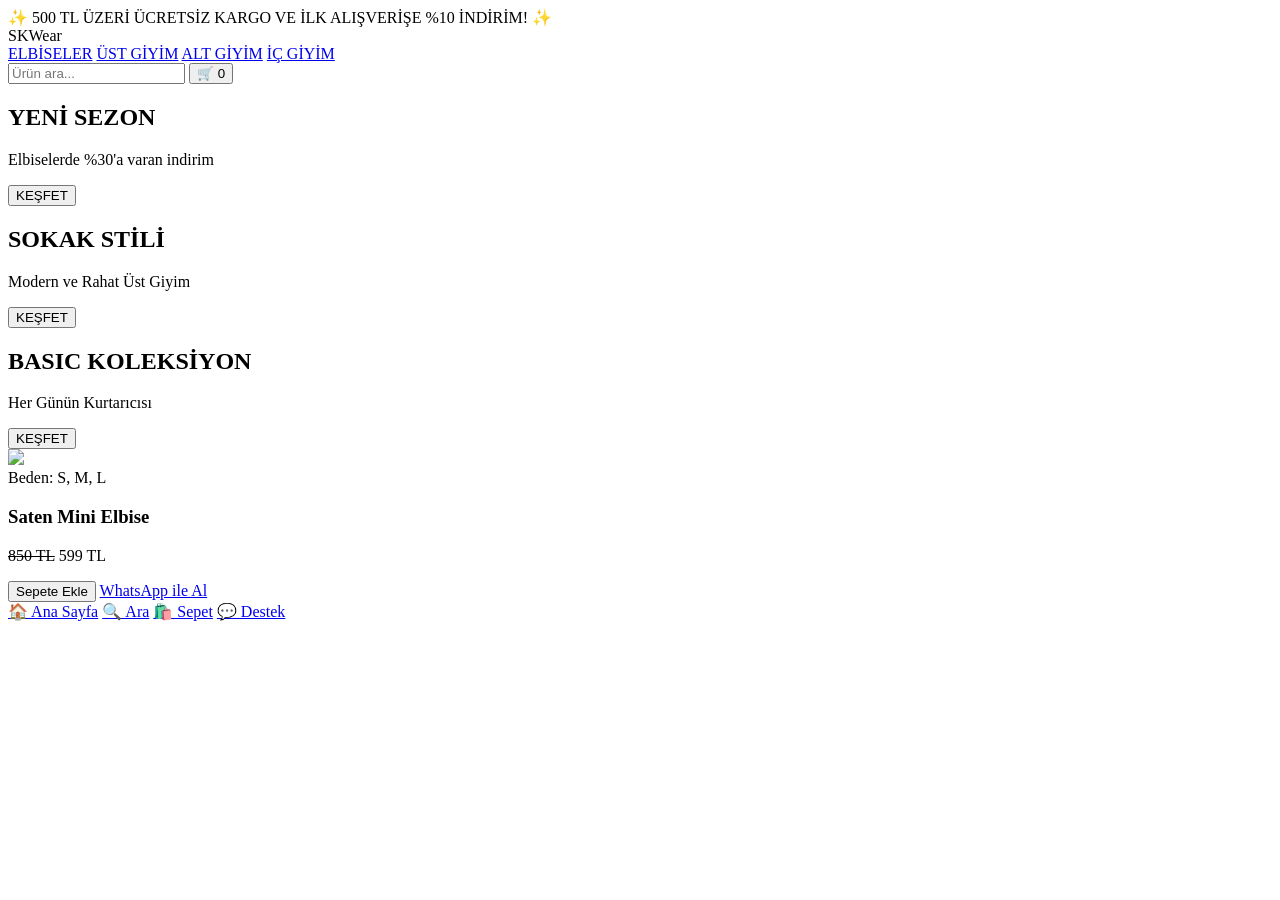
==== index.html @ ba1c271f "index.html" ====
<!DOCTYPE html>
<html lang="tr">
<head>
    <meta charset="UTF-8">
    <meta name="viewport" content="width=device-width, initial-scale=1.0">
    <title>SKWear | Modern Kadın Giyim</title>
    <link href="https://fonts.googleapis.com/css2?family=Montserrat:wght@300;400;700&family=Playfair+Display:ital,wght@0,700;1,700&display=swap" rel="stylesheet">
    <link rel="stylesheet" href="style.css">
</head>
<body>

    <div class="announcement-bar">
        ✨ 500 TL ÜZERİ ÜCRETSİZ KARGO VE İLK ALIŞVERİŞE %10 İNDİRİM! ✨
    </div>

    <header class="main-header">
        <div class="logo">SKWear</div>
        <nav class="navbar">
            <a href="#">ELBİSELER</a>
            <a href="#">ÜST GİYİM</a>
            <a href="#">ALT GİYİM</a>
            <a href="#">İÇ GİYİM</a>
        </nav>
        <div class="header-icons">
            <input type="text" placeholder="Ürün ara..." class="search-bar">
            <button class="cart-btn">🛒 <span class="cart-count">0</span></button>
        </div>
    </header>

    <section class="hero-container">
        <div class="hero-item model-1">
            <div class="overlay">
                <h2>YENİ SEZON</h2>
                <p>Elbiselerde %30'a varan indirim</p>
                <button class="shop-btn">KEŞFET</button>
            </div>
        </div>
        <div class="hero-item model-2">
            <div class="overlay">
                <h2>SOKAK STİLİ</h2>
                <p>Modern ve Rahat Üst Giyim</p>
                <button class="shop-btn">KEŞFET</button>
            </div>
        </div>
        <div class="hero-item model-3">
            <div class="overlay">
                <h2>BASIC KOLEKSİYON</h2>
                <p>Her Günün Kurtarıcısı</p>
                <button class="shop-btn">KEŞFET</button>
            </div>
        </div>
    </section>

    <section class="product-grid">
        <div class="product-card">
            <div class="product-img-wrapper">
                <img src="https://images.unsplash.com/photo-1515372039744-b8f02a3ae446?q=80&w=1000&auto=format&fit=crop" class="main-img">
                <div class="hover-info">Beden: S, M, L</div>
            </div>
            <h3>Saten Mini Elbise</h3>
            <p class="price"><del>850 TL</del> <span>599 TL</span></p>
            <div class="order-buttons">
                <button class="add-to-cart" onclick="alert('Sepete Eklendi!')">Sepete Ekle</button>
                <a href="https://wa.me/905XXXXXXXXX?text=Merhaba, Saten Mini Elbise ürününü IBAN ile satın almak istiyorum." class="whatsapp-buy">WhatsApp ile Al</a>
            </div>
        </div>
    </section>

    <div class="mobile-bottom-nav">
        <a href="#">🏠 Ana Sayfa</a>
        <a href="#">🔍 Ara</a>
        <a href="#">🛍️ Sepet</a>
        <a href="https://wa.me/905XXXXXXXXX">💬 Destek</a>
    </div>

</body>
</html>
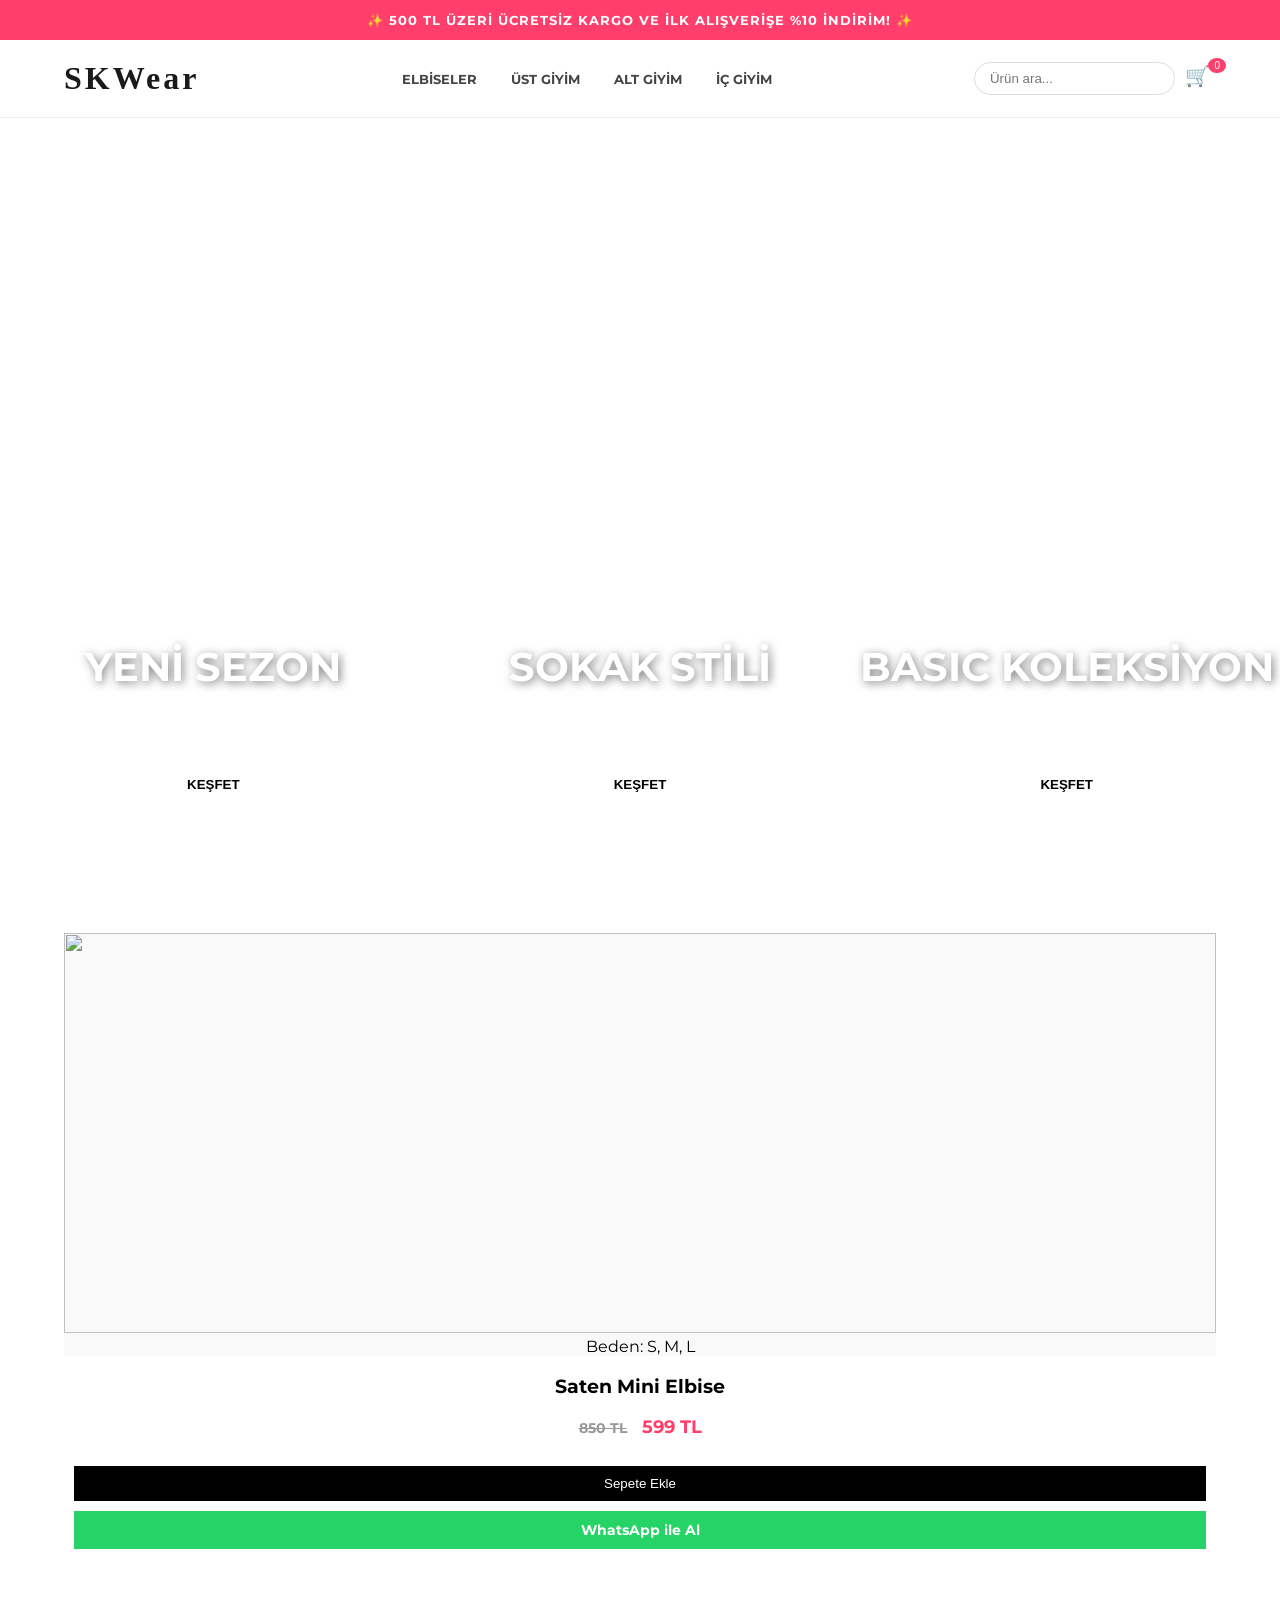
==== commit faa889e5: "index.html" ====
--- a/index.html
+++ b/index.html
@@ -70,7 +70,7 @@
         <a href="#">🏠 Ana Sayfa</a>
         <a href="#">🔍 Ara</a>
         <a href="#">🛍️ Sepet</a>
-        <a href="https://wa.me/905XXXXXXXXX">💬 Destek</a>
+        <a href="https://wa.me/905395196448">💬 Destek</a>
     </div>
 
 </body>
--- a/style.css
+++ b/style.css
@@ -0,0 +1,57 @@
+/* GENEL STİLLER */
+* { box-sizing: border-box; }
+body { font-family: 'Montserrat', sans-serif; margin: 0; background-color: #ffffff; overflow-x: hidden; }
+
+/* DUYURU BANDI */
+.announcement-bar { background: #ff3e6c; color: white; text-align: center; padding: 12px; font-size: 13px; font-weight: bold; letter-spacing: 1px; }
+
+/* SABİT NAVBAR */
+.main-header { position: sticky; top: 0; background: white; display: flex; justify-content: space-between; align-items: center; padding: 20px 5%; border-bottom: 1px solid #f0f0f0; z-index: 1000; }
+.logo { font-family: 'Playfair Display', serif; font-size: 32px; font-weight: 700; letter-spacing: 3px; color: #1a1a1a; }
+.navbar a { text-decoration: none; color: #444; margin: 0 15px; font-size: 13px; font-weight: 700; transition: 0.3s; }
+.navbar a:hover { color: #ff3e6c; }
+
+/* ARAÇLAR */
+.search-bar { padding: 8px 15px; border: 1px solid #ddd; border-radius: 20px; outline: none; }
+.cart-btn { background: none; border: none; font-size: 20px; cursor: pointer; position: relative; }
+.cart-count { background: #ff3e6c; color: white; font-size: 10px; padding: 2px 6px; border-radius: 50%; position: absolute; top: -5px; right: -10px; }
+
+/* HERO BÖLÜMÜ (3 MODEL) */
+.hero-container { display: flex; height: 85vh; flex-wrap: wrap; }
+.hero-item { flex: 1; min-width: 33.33%; height: 100%; position: relative; background-size: cover; background-position: center; transition: 0.6s; }
+.model-1 { background-image: url('https://images.unsplash.com/photo-1490481651871-ab68de25d43d?q=80&w=1000&auto=format&fit=crop'); }
+.model-2 { background-image: url('https://images.unsplash.com/photo-1539109132381-31a1ee02d0d2?q=80&w=1000&auto=format&fit=crop'); }
+.model-3 { background-image: url('https://images.unsplash.com/photo-1509631179647-0177331693ae?q=80&w=1000&auto=format&fit=crop'); }
+
+.hero-item:hover { flex: 1.2; } /* Hover efekti: Genişleme */
+
+.overlay { position: absolute; bottom: 10%; left: 50%; transform: translateX(-50%); text-align: center; color: white; width: 100%; }
+.overlay h2 { font-size: 40px; margin: 0; text-shadow: 2px 2px 10px rgba(0,0,0,0.5); }
+.shop-btn { background: white; color: black; border: none; padding: 15px 35px; margin-top: 20px; font-weight: bold; cursor: pointer; transition: 0.3s; }
+.shop-btn:hover { background: #ff3e6c; color: white; }
+
+/* ÜRÜN KARTLARI */
+.product-grid { padding: 50px 5%; display: grid; grid-template-columns: repeat(auto-fit, minmax(250px, 1fr)); gap: 30px; }
+.product-card { text-align: center; transition: 0.3s; }
+.product-img-wrapper { position: relative; overflow: hidden; background: #f9f9f9; }
+.product-card img { width: 100%; height: 400px; object-fit: cover; transition: 0.5s; }
+.product-card:hover img { transform: scale(1.05); }
+
+.price { font-size: 18px; font-weight: bold; }
+.price del { color: #999; font-size: 14px; margin-right: 10px; }
+.price span { color: #ff3e6c; }
+
+.order-buttons { display: flex; flex-direction: column; gap: 10px; padding: 10px; }
+.add-to-cart { background: #000; color: #fff; border: none; padding: 10px; cursor: pointer; }
+.whatsapp-buy { background: #25d366; color: #fff; text-decoration: none; padding: 10px; font-size: 14px; font-weight: bold; }
+
+/* MOBİL TASARIM */
+.mobile-bottom-nav { position: fixed; bottom: 0; width: 100%; background: white; display: none; justify-content: space-around; padding: 12px; border-top: 1px solid #eee; z-index: 1001; }
+
+@media (max-width: 768px) {
+    .hero-container { height: auto; }
+    .hero-item { min-width: 100%; height: 500px; }
+    .mobile-bottom-nav { display: flex; }
+    .main-header { padding: 15px 2%; }
+    .navbar { display: none; }
+}
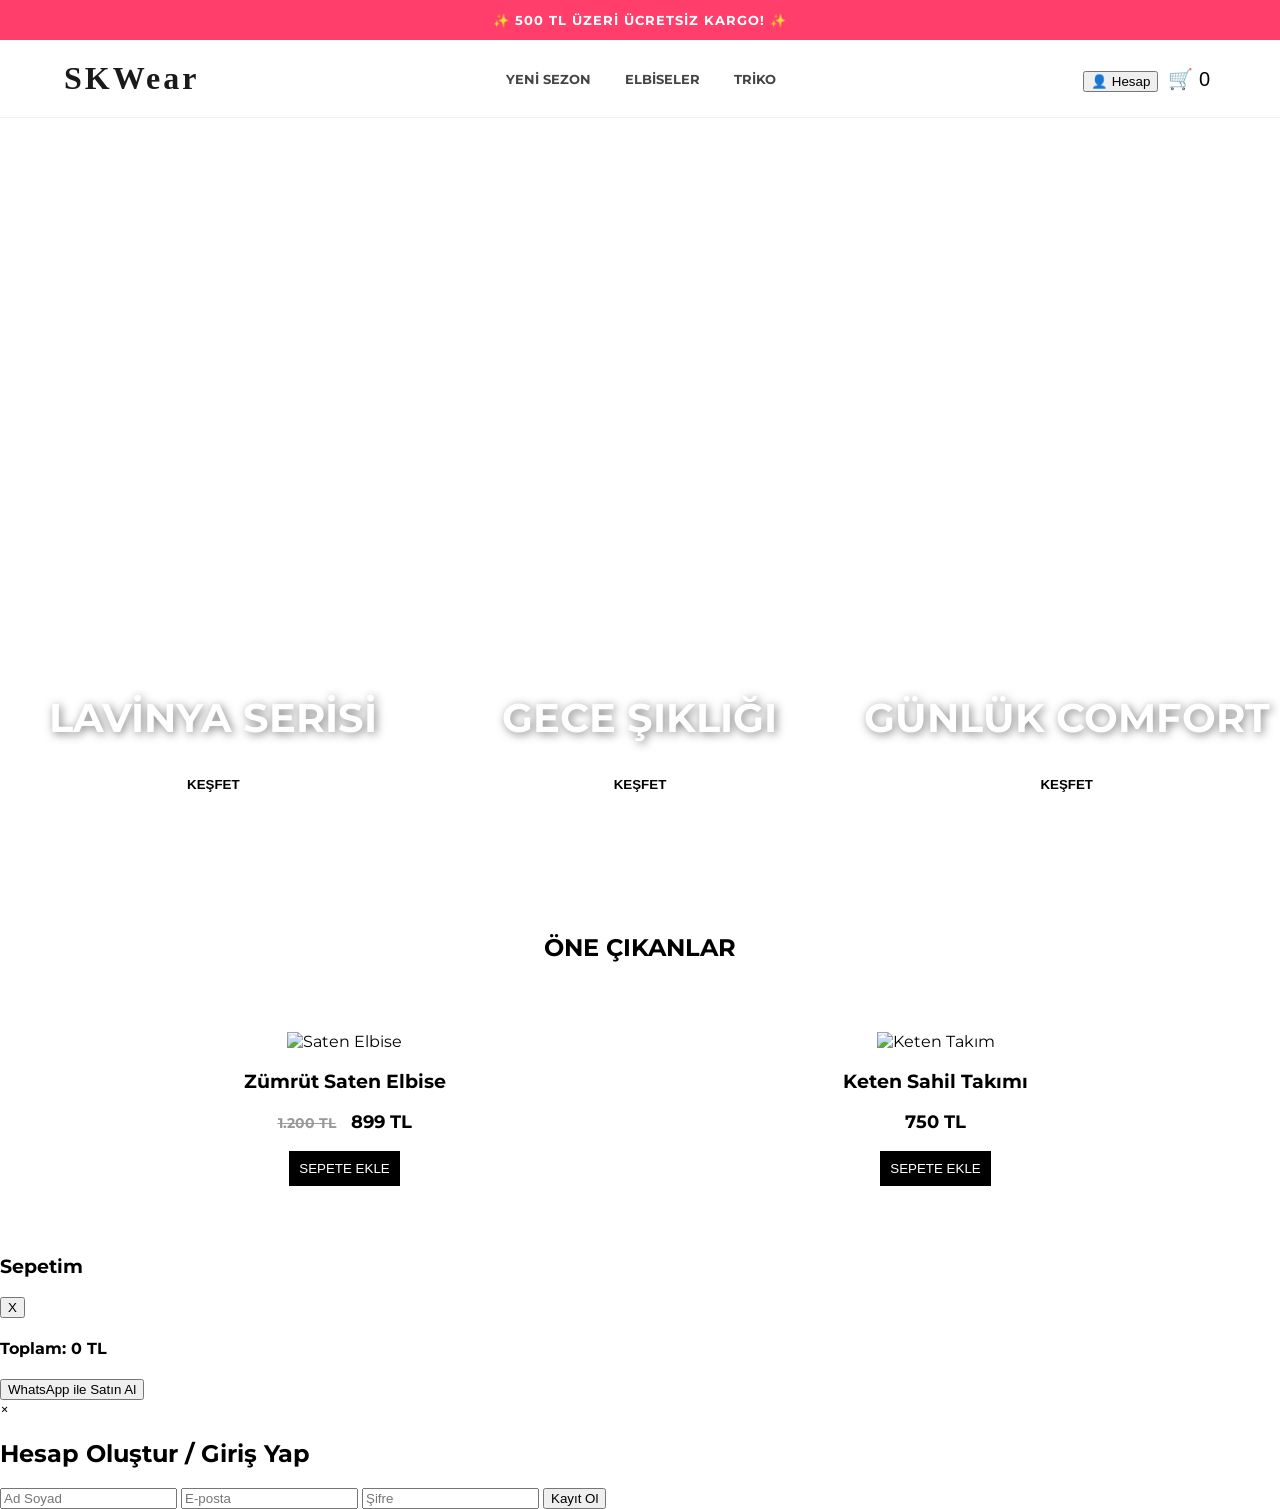
==== commit 4fc7d23f: "index.html" ====
--- a/index.html
+++ b/index.html
@@ -3,75 +3,89 @@
 <head>
     <meta charset="UTF-8">
     <meta name="viewport" content="width=device-width, initial-scale=1.0">
-    <title>SKWear | Modern Kadın Giyim</title>
-    <link href="https://fonts.googleapis.com/css2?family=Montserrat:wght@300;400;700&family=Playfair+Display:ital,wght@0,700;1,700&display=swap" rel="stylesheet">
+    <title>SKWear | Premium Kadın Giyim</title>
+    <link href="https://fonts.googleapis.com/css2?family=Montserrat:wght@300;400;700&display=swap" rel="stylesheet">
     <link rel="stylesheet" href="style.css">
 </head>
 <body>
 
-    <div class="announcement-bar">
-        ✨ 500 TL ÜZERİ ÜCRETSİZ KARGO VE İLK ALIŞVERİŞE %10 İNDİRİM! ✨
-    </div>
+    <div class="announcement-bar">✨ 500 TL ÜZERİ ÜCRETSİZ KARGO! ✨</div>
 
     <header class="main-header">
         <div class="logo">SKWear</div>
         <nav class="navbar">
+            <a href="#">YENİ SEZON</a>
             <a href="#">ELBİSELER</a>
-            <a href="#">ÜST GİYİM</a>
-            <a href="#">ALT GİYİM</a>
-            <a href="#">İÇ GİYİM</a>
+            <a href="#">TRİKO</a>
         </nav>
         <div class="header-icons">
-            <input type="text" placeholder="Ürün ara..." class="search-bar">
-            <button class="cart-btn">🛒 <span class="cart-count">0</span></button>
+            <button onclick="toggleAuth()">👤 Hesap</button>
+            <button class="cart-btn" onclick="toggleCart()">🛒 <span id="cart-count">0</span></button>
         </div>
     </header>
 
     <section class="hero-container">
         <div class="hero-item model-1">
             <div class="overlay">
-                <h2>YENİ SEZON</h2>
-                <p>Elbiselerde %30'a varan indirim</p>
+                <h2>LAVİNYA SERİSİ</h2>
                 <button class="shop-btn">KEŞFET</button>
             </div>
         </div>
         <div class="hero-item model-2">
             <div class="overlay">
-                <h2>SOKAK STİLİ</h2>
-                <p>Modern ve Rahat Üst Giyim</p>
+                <h2>GECE ŞIKLIĞI</h2>
                 <button class="shop-btn">KEŞFET</button>
             </div>
         </div>
         <div class="hero-item model-3">
             <div class="overlay">
-                <h2>BASIC KOLEKSİYON</h2>
-                <p>Her Günün Kurtarıcısı</p>
+                <h2>GÜNLÜK COMFORT</h2>
                 <button class="shop-btn">KEŞFET</button>
             </div>
         </div>
     </section>
 
+    <h2 style="text-align:center; margin-top:50px;">ÖNE ÇIKANLAR</h2>
     <section class="product-grid">
         <div class="product-card">
-            <div class="product-img-wrapper">
-                <img src="https://images.unsplash.com/photo-1515372039744-b8f02a3ae446?q=80&w=1000&auto=format&fit=crop" class="main-img">
-                <div class="hover-info">Beden: S, M, L</div>
-            </div>
-            <h3>Saten Mini Elbise</h3>
-            <p class="price"><del>850 TL</del> <span>599 TL</span></p>
-            <div class="order-buttons">
-                <button class="add-to-cart" onclick="alert('Sepete Eklendi!')">Sepete Ekle</button>
-                <a href="https://wa.me/905XXXXXXXXX?text=Merhaba, Saten Mini Elbise ürününü IBAN ile satın almak istiyorum." class="whatsapp-buy">WhatsApp ile Al</a>
-            </div>
+            <img src="https://images.unsplash.com/photo-1595777457583-95e059d581b8?q=80&w=500" alt="Saten Elbise">
+            <h3>Zümrüt Saten Elbise</h3>
+            <p class="price"><del>1.200 TL</del> 899 TL</p>
+            <button class="add-to-cart" onclick="addToCart('Zümrüt Saten Elbise', 899)">SEPETE EKLE</button>
+        </div>
+        <div class="product-card">
+            <img src="https://images.unsplash.com/photo-1539109132381-31a1ee02d0d2?q=80&w=500" alt="Keten Takım">
+            <h3>Keten Sahil Takımı</h3>
+            <p class="price">750 TL</p>
+            <button class="add-to-cart" onclick="addToCart('Keten Sahil Takımı', 750)">SEPETE EKLE</button>
         </div>
     </section>
 
-    <div class="mobile-bottom-nav">
-        <a href="#">🏠 Ana Sayfa</a>
-        <a href="#">🔍 Ara</a>
-        <a href="#">🛍️ Sepet</a>
-        <a href="https://wa.me/905395196448">💬 Destek</a>
+    <div id="cart-sidebar" class="sidebar">
+        <div class="sidebar-header">
+            <h3>Sepetim</h3>
+            <button onclick="toggleCart()">X</button>
+        </div>
+        <div id="cart-items">
+            </div>
+        <div class="sidebar-footer">
+            <h4>Toplam: <span id="total-price">0</span> TL</h4>
+            <button class="checkout-btn" onclick="checkoutWhatsApp()">WhatsApp ile Satın Al</button>
+        </div>
     </div>
 
-</body>
+    <div id="auth-modal" class="modal">
+        <div class="modal-content">
+            <span class="close" onclick="toggleAuth()">&times;</span>
+            <h2>Hesap Oluştur / Giriş Yap</h2>
+            <form id="auth-form">
+                <input type="text" placeholder="Ad Soyad" required>
+                <input type="email" placeholder="E-posta" required>
+                <input type="password" placeholder="Şifre" required>
+                <button type="submit" class="auth-submit">Kayıt Ol</button>
+            </form>
+        </div>
+    </div>
+
+    <script src="script.js"></script> </body>
 </html>
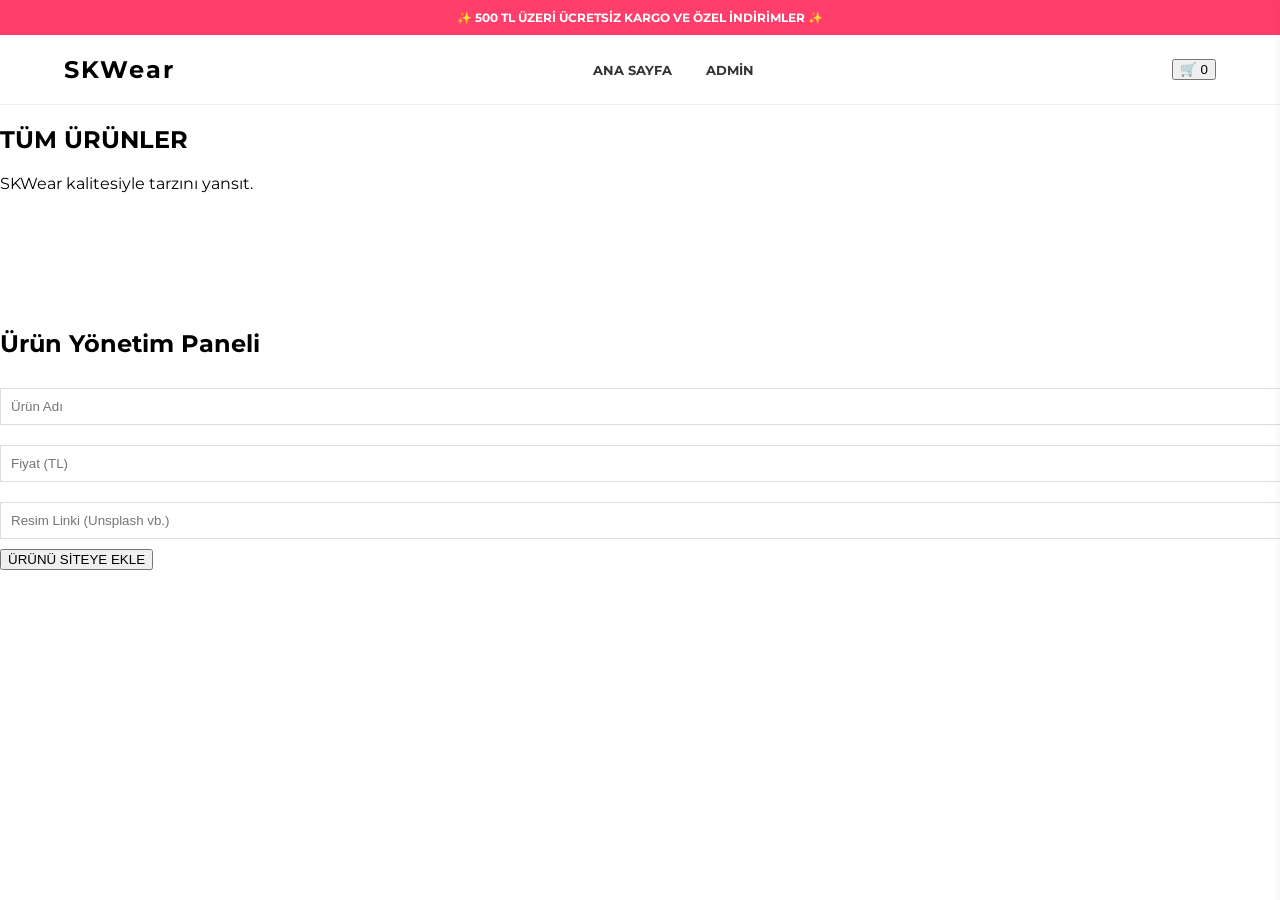
==== commit 7c9187df: "index.html" ====
--- a/index.html
+++ b/index.html
@@ -3,89 +3,63 @@
 <head>
     <meta charset="UTF-8">
     <meta name="viewport" content="width=device-width, initial-scale=1.0">
-    <title>SKWear | Premium Kadın Giyim</title>
+    <title>SKWear | Official Store</title>
     <link href="https://fonts.googleapis.com/css2?family=Montserrat:wght@300;400;700&display=swap" rel="stylesheet">
     <link rel="stylesheet" href="style.css">
 </head>
 <body>
 
-    <div class="announcement-bar">✨ 500 TL ÜZERİ ÜCRETSİZ KARGO! ✨</div>
+    <div id="toast-container"></div>
+
+    <div class="announcement-bar">✨ 500 TL ÜZERİ ÜCRETSİZ KARGO VE ÖZEL İNDİRİMLER ✨</div>
 
     <header class="main-header">
         <div class="logo">SKWear</div>
         <nav class="navbar">
-            <a href="#">YENİ SEZON</a>
-            <a href="#">ELBİSELER</a>
-            <a href="#">TRİKO</a>
+            <a href="#" onclick="showSection('home')">ANA SAYFA</a>
+            <a href="#" onclick="showSection('admin')">ADMİN</a>
         </nav>
         <div class="header-icons">
-            <button onclick="toggleAuth()">👤 Hesap</button>
-            <button class="cart-btn" onclick="toggleCart()">🛒 <span id="cart-count">0</span></button>
+            <button class="cart-btn" onclick="toggleCart()">
+                🛒 <span id="cart-count">0</span>
+            </button>
         </div>
     </header>
 
-    <section class="hero-container">
-        <div class="hero-item model-1">
-            <div class="overlay">
-                <h2>LAVİNYA SERİSİ</h2>
-                <button class="shop-btn">KEŞFET</button>
+    <section id="home-section" class="active-section">
+        <div class="hero-simple">
+            <h1>TÜM ÜRÜNLER</h1>
+            <p>SKWear kalitesiyle tarzını yansıt.</p>
+        </div>
+        <div class="product-grid" id="main-product-list">
             </div>
-        </div>
-        <div class="hero-item model-2">
-            <div class="overlay">
-                <h2>GECE ŞIKLIĞI</h2>
-                <button class="shop-btn">KEŞFET</button>
-            </div>
-        </div>
-        <div class="hero-item model-3">
-            <div class="overlay">
-                <h2>GÜNLÜK COMFORT</h2>
-                <button class="shop-btn">KEŞFET</button>
-            </div>
-        </div>
     </section>
 
-    <h2 style="text-align:center; margin-top:50px;">ÖNE ÇIKANLAR</h2>
-    <section class="product-grid">
-        <div class="product-card">
-            <img src="https://images.unsplash.com/photo-1595777457583-95e059d581b8?q=80&w=500" alt="Saten Elbise">
-            <h3>Zümrüt Saten Elbise</h3>
-            <p class="price"><del>1.200 TL</del> 899 TL</p>
-            <button class="add-to-cart" onclick="addToCart('Zümrüt Saten Elbise', 899)">SEPETE EKLE</button>
-        </div>
-        <div class="product-card">
-            <img src="https://images.unsplash.com/photo-1539109132381-31a1ee02d0d2?q=80&w=500" alt="Keten Takım">
-            <h3>Keten Sahil Takımı</h3>
-            <p class="price">750 TL</p>
-            <button class="add-to-cart" onclick="addToCart('Keten Sahil Takımı', 750)">SEPETE EKLE</button>
+    <section id="admin-section" class="hidden-section">
+        <div class="admin-container">
+            <h2>Ürün Yönetim Paneli</h2>
+            <div class="admin-form">
+                <input type="text" id="p-name" placeholder="Ürün Adı">
+                <input type="number" id="p-price" placeholder="Fiyat (TL)">
+                <input type="text" id="p-img" placeholder="Resim Linki (Unsplash vb.)">
+                <button onclick="adminAddProduct()" class="admin-add-btn">ÜRÜNÜ SİTEYE EKLE</button>
+            </div>
+            <div id="admin-product-list"></div>
         </div>
     </section>
 
     <div id="cart-sidebar" class="sidebar">
         <div class="sidebar-header">
-            <h3>Sepetim</h3>
-            <button onclick="toggleCart()">X</button>
+            <h3>SEPETİNİZ</h3>
+            <button onclick="toggleCart()" class="close-cart">✕</button>
         </div>
-        <div id="cart-items">
-            </div>
+        <div id="cart-items-container"></div>
         <div class="sidebar-footer">
-            <h4>Toplam: <span id="total-price">0</span> TL</h4>
-            <button class="checkout-btn" onclick="checkoutWhatsApp()">WhatsApp ile Satın Al</button>
+            <div class="total-row"><span>Toplam:</span> <span id="total-price">0</span> TL</div>
+            <button class="whatsapp-btn" onclick="checkoutWhatsApp()">WHATSAPP İLE SİPARİŞİ TAMAMLA</button>
         </div>
     </div>
 
-    <div id="auth-modal" class="modal">
-        <div class="modal-content">
-            <span class="close" onclick="toggleAuth()">&times;</span>
-            <h2>Hesap Oluştur / Giriş Yap</h2>
-            <form id="auth-form">
-                <input type="text" placeholder="Ad Soyad" required>
-                <input type="email" placeholder="E-posta" required>
-                <input type="password" placeholder="Şifre" required>
-                <button type="submit" class="auth-submit">Kayıt Ol</button>
-            </form>
-        </div>
-    </div>
-
-    <script src="script.js"></script> </body>
+    <script src="script.js"></script>
+</body>
 </html>
--- a/style.css
+++ b/style.css
@@ -1,57 +1,34 @@
-/* GENEL STİLLER */
-* { box-sizing: border-box; }
-body { font-family: 'Montserrat', sans-serif; margin: 0; background-color: #ffffff; overflow-x: hidden; }
+/* ÖNCEKİ STİLLERE EK OLARAK: */
+body { font-family: 'Montserrat', sans-serif; margin: 0; background: #fff; }
 
-/* DUYURU BANDI */
-.announcement-bar { background: #ff3e6c; color: white; text-align: center; padding: 12px; font-size: 13px; font-weight: bold; letter-spacing: 1px; }
+/* SEPET (SIDEBAR) */
+.sidebar { position: fixed; right: -400px; top: 0; width: 350px; height: 100%; background: white; box-shadow: -5px 0 15px rgba(0,0,0,0.1); transition: 0.3s; z-index: 2000; padding: 20px; }
+.sidebar.active { right: 0; }
+.sidebar-header { display: flex; justify-content: space-between; align-items: center; border-bottom: 1px solid #eee; }
 
-/* SABİT NAVBAR */
-.main-header { position: sticky; top: 0; background: white; display: flex; justify-content: space-between; align-items: center; padding: 20px 5%; border-bottom: 1px solid #f0f0f0; z-index: 1000; }
-.logo { font-family: 'Playfair Display', serif; font-size: 32px; font-weight: 700; letter-spacing: 3px; color: #1a1a1a; }
-.navbar a { text-decoration: none; color: #444; margin: 0 15px; font-size: 13px; font-weight: 700; transition: 0.3s; }
-.navbar a:hover { color: #ff3e6c; }
+/* HESAP (MODAL) */
+.modal { display: none; position: fixed; top: 0; left: 0; width: 100%; height: 100%; background: rgba(0,0,0,0.5); z-index: 3000; }
+.modal-content { background: white; width: 400px; margin: 100px auto; padding: 30px; position: relative; border-radius: 10px; }
+.close { position: absolute; top: 10px; right: 20px; cursor: pointer; font-size: 25px; }
 
-/* ARAÇLAR */
-.search-bar { padding: 8px 15px; border: 1px solid #ddd; border-radius: 20px; outline: none; }
-.cart-btn { background: none; border: none; font-size: 20px; cursor: pointer; position: relative; }
-.cart-count { background: #ff3e6c; color: white; font-size: 10px; padding: 2px 6px; border-radius: 50%; position: absolute; top: -5px; right: -10px; }
+/* FORM ELEMANLARI */
+input { width: 100%; padding: 10px; margin: 10px 0; border: 1px solid #ddd; }
+.auth-submit { width: 100%; background: #ff3e6c; color: white; border: none; padding: 12px; cursor: pointer; }
 
-/* HERO BÖLÜMÜ (3 MODEL) */
-.hero-container { display: flex; height: 85vh; flex-wrap: wrap; }
-.hero-item { flex: 1; min-width: 33.33%; height: 100%; position: relative; background-size: cover; background-position: center; transition: 0.6s; }
-.model-1 { background-image: url('https://images.unsplash.com/photo-1490481651871-ab68de25d43d?q=80&w=1000&auto=format&fit=crop'); }
-.model-2 { background-image: url('https://images.unsplash.com/photo-1539109132381-31a1ee02d0d2?q=80&w=1000&auto=format&fit=crop'); }
-.model-3 { background-image: url('https://images.unsplash.com/photo-1509631179647-0177331693ae?q=80&w=1000&auto=format&fit=crop'); }
+/* DİĞERLERİ */
+.announcement-bar { background: #ff3e6c; color: white; text-align: center; padding: 10px; font-size: 12px; font-weight: bold; }
+.main-header { display: flex; justify-content: space-between; align-items: center; padding: 20px 5%; border-bottom: 1px solid #eee; position: sticky; top: 0; background: white; z-index: 1000; }
+.logo { font-size: 24px; font-weight: bold; letter-spacing: 2px; }
+.navbar a { text-decoration: none; color: #333; margin: 0 15px; font-size: 13px; font-weight: bold; }
+.hero-container { display: flex; height: 70vh; }
+.hero-item { flex: 1; position: relative; background-size: cover; background-position: center; }
+.model-1 { background-image: url('https://images.unsplash.com/photo-1515372039744-b8f02a3ae446?q=80&w=600'); }
+.model-2 { background-image: url('https://images.unsplash.com/photo-1502716119720-b23a93e5fe1b?q=80&w=600'); }
+.model-3 { background-image: url('https://images.unsplash.com/photo-1529139513402-120a2d3da754?q=80&w=600'); }
+.overlay { position: absolute; bottom: 20px; left: 50%; transform: translateX(-50%); text-align: center; }
+.shop-btn { background: white; border: none; padding: 10px 20px; cursor: pointer; font-weight: bold; }
 
-.hero-item:hover { flex: 1.2; } /* Hover efekti: Genişleme */
-
-.overlay { position: absolute; bottom: 10%; left: 50%; transform: translateX(-50%); text-align: center; color: white; width: 100%; }
-.overlay h2 { font-size: 40px; margin: 0; text-shadow: 2px 2px 10px rgba(0,0,0,0.5); }
-.shop-btn { background: white; color: black; border: none; padding: 15px 35px; margin-top: 20px; font-weight: bold; cursor: pointer; transition: 0.3s; }
-.shop-btn:hover { background: #ff3e6c; color: white; }
-
-/* ÜRÜN KARTLARI */
-.product-grid { padding: 50px 5%; display: grid; grid-template-columns: repeat(auto-fit, minmax(250px, 1fr)); gap: 30px; }
-.product-card { text-align: center; transition: 0.3s; }
-.product-img-wrapper { position: relative; overflow: hidden; background: #f9f9f9; }
-.product-card img { width: 100%; height: 400px; object-fit: cover; transition: 0.5s; }
-.product-card:hover img { transform: scale(1.05); }
-
-.price { font-size: 18px; font-weight: bold; }
-.price del { color: #999; font-size: 14px; margin-right: 10px; }
-.price span { color: #ff3e6c; }
-
-.order-buttons { display: flex; flex-direction: column; gap: 10px; padding: 10px; }
-.add-to-cart { background: #000; color: #fff; border: none; padding: 10px; cursor: pointer; }
-.whatsapp-buy { background: #25d366; color: #fff; text-decoration: none; padding: 10px; font-size: 14px; font-weight: bold; }
-
-/* MOBİL TASARIM */
-.mobile-bottom-nav { position: fixed; bottom: 0; width: 100%; background: white; display: none; justify-content: space-around; padding: 12px; border-top: 1px solid #eee; z-index: 1001; }
-
-@media (max-width: 768px) {
-    .hero-container { height: auto; }
-    .hero-item { min-width: 100%; height: 500px; }
-    .mobile-bottom-nav { display: flex; }
-    .main-header { padding: 15px 2%; }
-    .navbar { display: none; }
-}
+.product-grid { display: flex; gap: 20px; padding: 50px 5%; justify-content: center; }
+.product-card { width: 250px; text-align: center; border: 1px solid #f0f0f0; padding: 10px; }
+.product-card img { width: 100%; height: 350px; object-fit: cover; }
+.add-to-cart { background: #000; color: #fff; width: 100%; padding: 10px; border: none; cursor: pointer; margin-top: 10px; }
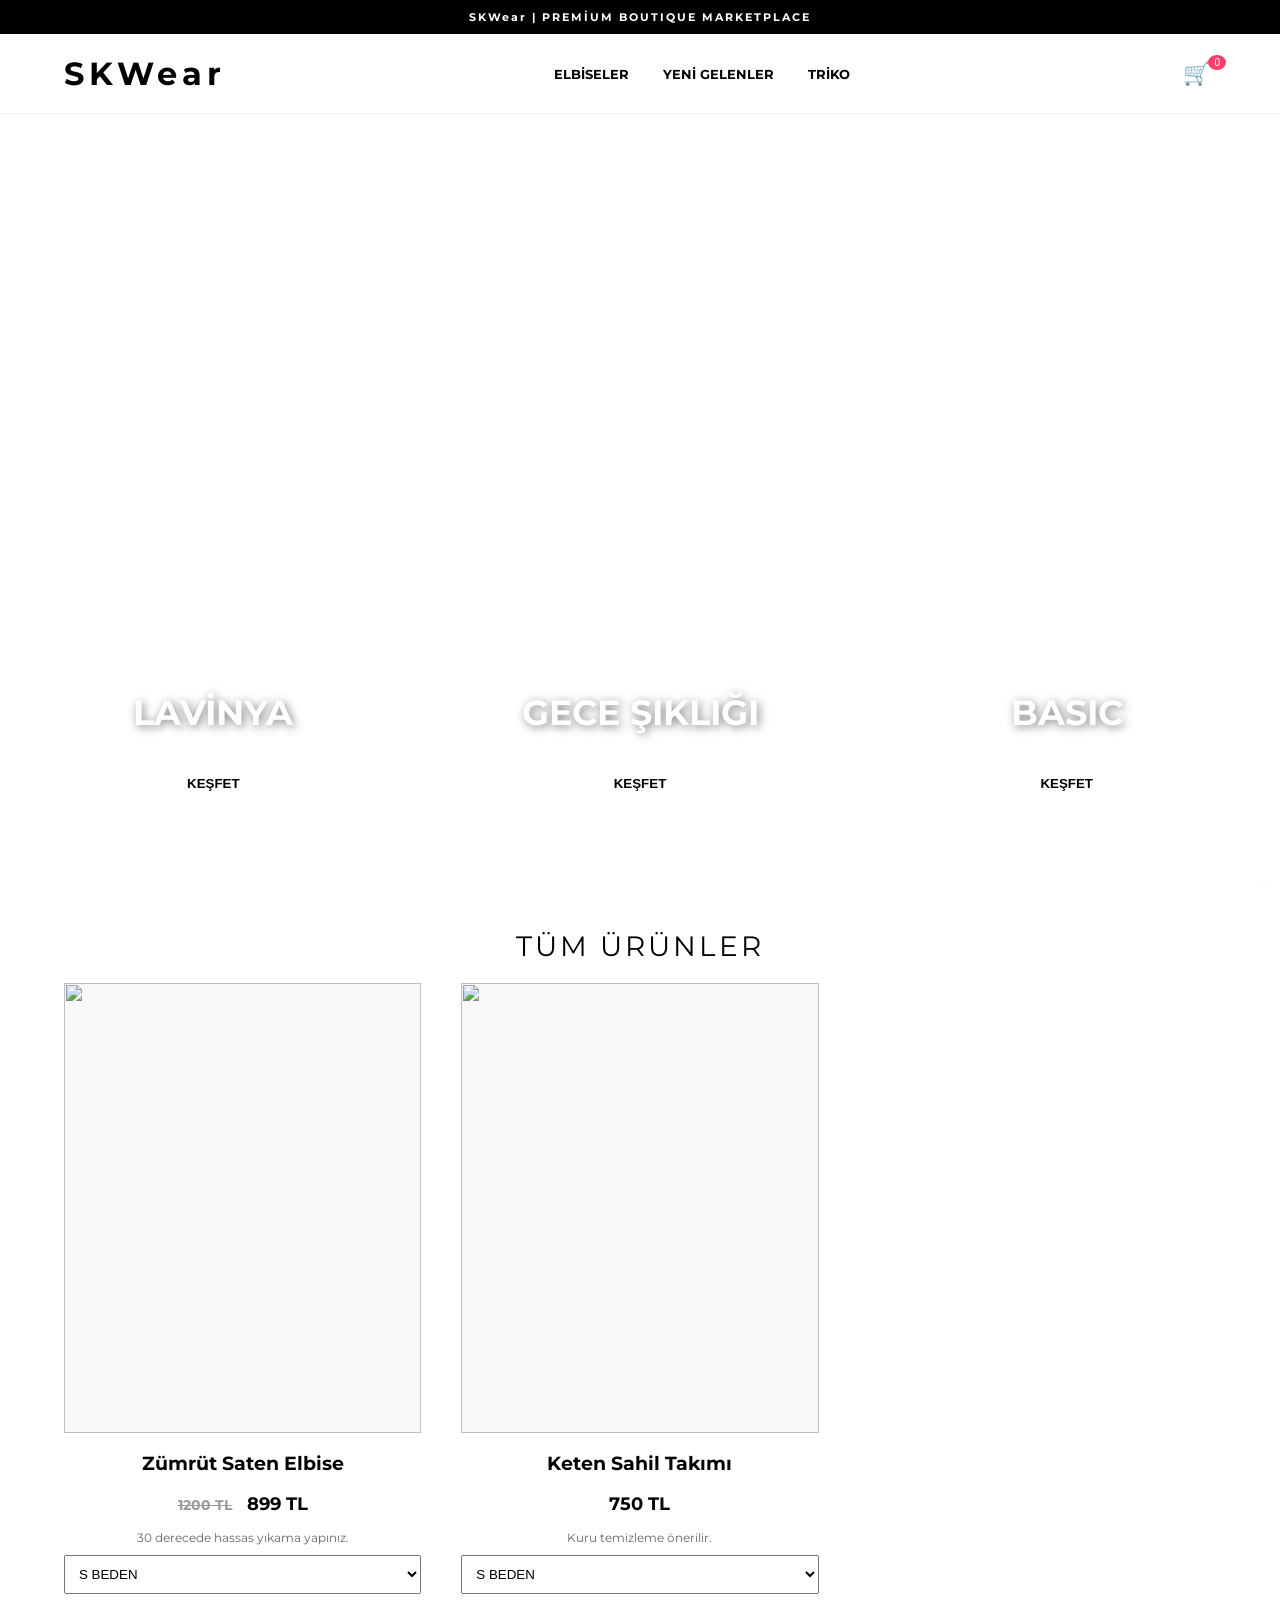
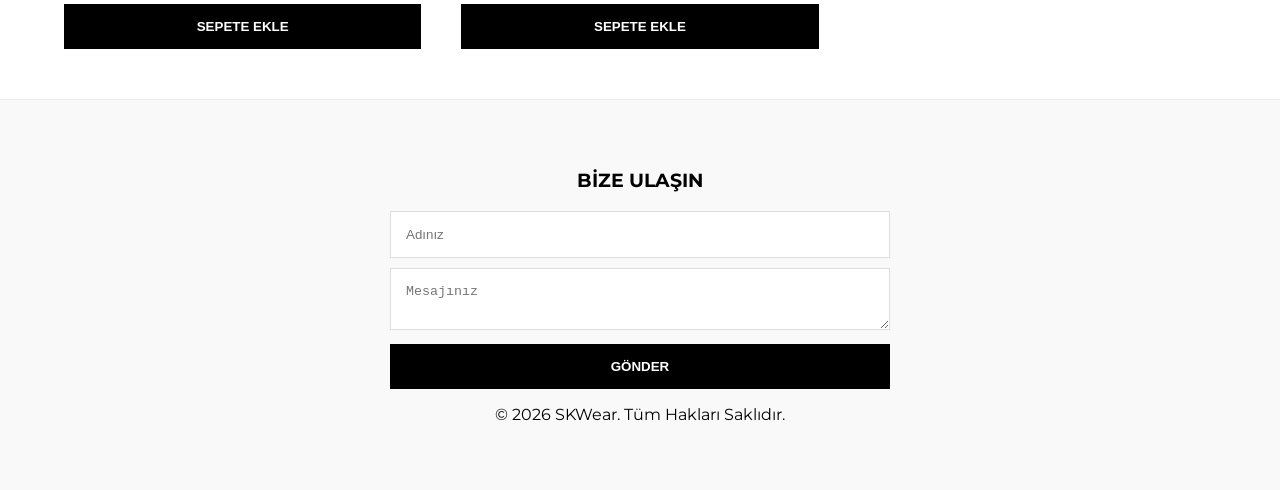
==== commit 367796c9: "index.html" ====
--- a/index.html
+++ b/index.html
@@ -3,63 +3,380 @@
 <head>
     <meta charset="UTF-8">
     <meta name="viewport" content="width=device-width, initial-scale=1.0">
-    <title>SKWear | Official Store</title>
-    <link href="https://fonts.googleapis.com/css2?family=Montserrat:wght@300;400;700&display=swap" rel="stylesheet">
-    <link rel="stylesheet" href="style.css">
+    <title>SKWear | Premium Boutique</title>
+    <link href="https://fonts.googleapis.com/css2?family=Montserrat:wght@300;400;700&family=JetBrains+Mono&display=swap" rel="stylesheet">
+    <style>
+        /* CSS BAŞLANGICI - PROFESYONEL TASARIM */
+        :root {
+            --primary: #ff3e6c;
+            --secondary: #000;
+            --bg: #ffffff;
+            --admin-dark: #0d0d0d;
+            --admin-green: #00ff41;
+        }
+
+        * { box-sizing: border-box; transition: all 0.3s cubic-bezier(0.25, 0.8, 0.25, 1); }
+        body { font-family: 'Montserrat', sans-serif; margin: 0; background: var(--bg); overflow-x: hidden; }
+
+        /* Bildirim (Toast) */
+        #toast-container { position: fixed; top: 50%; left: 50%; transform: translate(-50%, -50%); z-index: 9999; }
+        .toast { background: rgba(0,0,0,0.9); color: white; padding: 20px 40px; border-radius: 5px; font-weight: bold; border: 1px solid var(--primary); box-shadow: 0 0 20px rgba(255,62,108,0.3); }
+
+        /* Header & Nav */
+        .announcement-bar { background: var(--secondary); color: white; text-align: center; padding: 10px; font-size: 11px; letter-spacing: 2px; font-weight: bold; }
+        header { display: flex; justify-content: space-between; align-items: center; padding: 20px 5%; background: white; position: sticky; top: 0; z-index: 1000; border-bottom: 1px solid #eee; }
+        .logo { font-size: 32px; font-weight: 700; letter-spacing: 5px; }
+        .nav-links a { text-decoration: none; color: black; margin: 0 15px; font-size: 13px; font-weight: 700; }
+        .nav-links a:hover { color: var(--primary); }
+        .cart-icon { cursor: pointer; font-size: 22px; position: relative; border: none; background: none; }
+        #cart-count { background: var(--primary); color: white; font-size: 10px; padding: 2px 6px; border-radius: 50%; position: absolute; top: -5px; right: -10px; }
+
+        /* 3 MODELLİ HERO */
+        .hero-section { display: flex; height: 85vh; width: 100%; overflow: hidden; }
+        .hero-item { flex: 1; position: relative; background-size: cover; background-position: center; cursor: pointer; }
+        .hero-item:hover { flex: 1.5; }
+        .hero-item .overlay { position: absolute; bottom: 10%; width: 100%; text-align: center; color: white; }
+        .hero-item h2 { font-size: 35px; text-shadow: 2px 2px 10px rgba(0,0,0,0.5); }
+        .shop-now { background: white; color: black; border: none; padding: 12px 25px; font-weight: bold; cursor: pointer; }
+
+        /* ÜRÜN VİTRİNİ */
+        .section-title { text-align: center; padding: 50px 0 20px; font-size: 28px; letter-spacing: 3px; }
+        .product-grid { display: grid; grid-template-columns: repeat(auto-fill, minmax(300px, 1fr)); gap: 40px; padding: 0 5% 50px; }
+        .product-card { position: relative; text-align: center; }
+        .img-container { position: relative; height: 450px; overflow: hidden; background: #f9f9f9; }
+        .img-container img { width: 100%; height: 100%; object-fit: cover; }
+        .img-back { position: absolute; top: 0; left: 0; opacity: 0; }
+        .product-card:hover .img-back { opacity: 1; }
+        .product-card:hover .img-front { opacity: 0; }
+        .product-card:hover .img-container img { transform: scale(1.05); }
+
+        .discount-tag { position: absolute; top: 10px; left: 10px; background: var(--primary); color: white; padding: 5px 10px; font-size: 12px; font-weight: bold; }
+        .price-area { margin: 15px 0; font-size: 18px; font-weight: bold; }
+        .old-price { text-decoration: line-through; color: #999; font-size: 14px; margin-right: 10px; }
+        .add-btn { background: black; color: white; border: none; width: 100%; padding: 15px; font-weight: bold; cursor: pointer; }
+        .add-btn:hover { background: var(--primary); }
+
+        /* SEPET SIDEBAR */
+        .sidebar { position: fixed; right: -450px; top: 0; width: 400px; height: 100%; background: white; z-index: 2000; padding: 40px; box-shadow: -10px 0 30px rgba(0,0,0,0.1); }
+        .sidebar.active { right: 0; }
+        .sidebar-header { display: flex; justify-content: space-between; font-size: 20px; font-weight: bold; border-bottom: 1px solid #eee; padding-bottom: 20px; }
+        #cart-items { height: 60vh; overflow-y: auto; margin: 20px 0; }
+        .checkout-area button { width: 100%; padding: 15px; margin-bottom: 10px; border: none; font-weight: bold; cursor: pointer; }
+        .btn-wa { background: #25d366; color: white; }
+        .btn-pv { background: #5865F2; color: white; }
+
+        /* PAYVERSE ÖDEME EKRANI */
+        #payverse-screen { display: none; position: fixed; top: 0; left: 0; width: 100%; height: 100%; background: white; z-index: 3000; padding: 50px 10%; }
+        .pv-container { max-width: 500px; margin: 0 auto; }
+        .pv-input { width: 100%; padding: 15px; margin: 10px 0; border: 1px solid #ddd; border-radius: 5px; font-family: 'JetBrains Mono', monospace; }
+        .pv-submit { background: var(--secondary); color: white; width: 100%; padding: 20px; border: none; cursor: pointer; font-weight: bold; }
+
+        /* ADMİN PANELİ (HACKER MODE) */
+        #admin-panel { display: none; background: var(--admin-dark); color: var(--admin-green); font-family: 'JetBrains Mono', monospace; position: fixed; top: 0; left: 0; width: 100%; height: 100%; z-index: 5000; padding: 50px; overflow-y: auto; }
+        .admin-grid { display: grid; grid-template-columns: 1fr 1fr; gap: 40px; }
+        .admin-card { border: 1px solid var(--admin-green); padding: 20px; }
+        .admin-input { background: #000; border: 1px solid var(--admin-green); color: var(--admin-green); width: 100%; padding: 10px; margin-bottom: 10px; }
+        .admin-btn { background: var(--admin-green); color: black; border: none; padding: 10px 20px; font-weight: bold; cursor: pointer; }
+        .secret-a { position: fixed; bottom: 10px; right: 10px; color: #eee; cursor: pointer; font-size: 12px; opacity: 0.3; }
+
+        /* FOOTER */
+        footer { background: #f9f9f9; padding: 50px 5%; border-top: 1px solid #eee; text-align: center; }
+        .contact-form input, .contact-form textarea { width: 100%; max-width: 500px; padding: 15px; margin-bottom: 10px; border: 1px solid #ddd; }
+    </style>
 </head>
 <body>
 
     <div id="toast-container"></div>
 
-    <div class="announcement-bar">✨ 500 TL ÜZERİ ÜCRETSİZ KARGO VE ÖZEL İNDİRİMLER ✨</div>
-
-    <header class="main-header">
-        <div class="logo">SKWear</div>
-        <nav class="navbar">
-            <a href="#" onclick="showSection('home')">ANA SAYFA</a>
-            <a href="#" onclick="showSection('admin')">ADMİN</a>
+    <div class="announcement-bar">SKWear | PREMİUM BOUTIQUE MARKETPLACE</div>
+
+    <header>
+        <div class="logo" onclick="location.reload()">SKWear</div>
+        <nav class="nav-links">
+            <a href="#vitrin">ELBİSELER</a>
+            <a href="#vitrin">YENİ GELENLER</a>
+            <a href="#vitrin">TRİKO</a>
         </nav>
-        <div class="header-icons">
-            <button class="cart-btn" onclick="toggleCart()">
-                🛒 <span id="cart-count">0</span>
-            </button>
-        </div>
+        <button class="cart-icon" onclick="toggleCart()">🛒 <span id="cart-count">0</span></button>
     </header>
 
-    <section id="home-section" class="active-section">
-        <div class="hero-simple">
-            <h1>TÜM ÜRÜNLER</h1>
-            <p>SKWear kalitesiyle tarzını yansıt.</p>
-        </div>
-        <div class="product-grid" id="main-product-list">
+    <section class="hero-section">
+        <div class="hero-item" style="background-image: url('https://images.unsplash.com/photo-1539109132381-31a1ee02d0d2?q=80&w=800');">
+            <div class="overlay"><h2>LAVİNYA</h2><button class="shop-now">KEŞFET</button></div>
+        </div>
+        <div class="hero-item" style="background-image: url('https://images.unsplash.com/photo-1515372039744-b8f02a3ae446?q=80&w=800');">
+            <div class="overlay"><h2>GECE ŞIKLIĞI</h2><button class="shop-now">KEŞFET</button></div>
+        </div>
+        <div class="hero-item" style="background-image: url('https://images.unsplash.com/photo-1490481651871-ab68de25d43d?q=80&w=800');">
+            <div class="overlay"><h2>BASIC</h2><button class="shop-now">KEŞFET</button></div>
+        </div>
+    </section>
+
+    <div class="section-title" id="vitrin">TÜM ÜRÜNLER</div>
+    <div class="product-grid" id="product-container">
+        </div>
+
+    <div id="cart-sidebar" class="sidebar">
+        <div class="sidebar-header"><span>SEPETİM</span> <span onclick="toggleCart()" style="cursor:pointer">✕</span></div>
+        <div id="cart-items"></div>
+        <div class="checkout-area" id="checkout-area">
+            <div style="font-size:20px; font-weight:bold; margin-bottom:20px;">Toplam: <span id="cart-total">0</span> TL</div>
+            <button class="btn-wa" onclick="checkoutWA()">WhatsApp ile Sipariş Ver</button>
+            <button class="btn-pv" onclick="openPayverse()">Payverse ile Güvenli Öde</button>
+        </div>
+    </div>
+
+    <section id="payverse-screen">
+        <div class="pv-container">
+            <h2 style="letter-spacing:5px">PAYVERSE GATEWAY</h2>
+            <p>Sipariş Bilgileri</p>
+            <input type="text" id="pv-ad" class="pv-input" placeholder="Ad">
+            <input type="text" id="pv-soyad" class="pv-input" placeholder="Soyad">
+            <input type="text" id="pv-adres" class="pv-input" placeholder="Adres">
+            <input type="text" id="pv-tel" class="pv-input" placeholder="Telefon Numarası">
+            <hr>
+            <p>Kart Bilgileri</p>
+            <input type="text" id="pv-b1" class="pv-input" placeholder="Kart Numarası (16 Hane)" maxlength="16">
+            <div style="display:flex; gap:10px">
+                <input type="text" id="pv-b2" class="pv-input" placeholder="AA/YY">
+                <input type="text" id="pv-b3" class="pv-input" placeholder="CVV">
             </div>
+            <button class="pv-submit" onclick="submitPayverse()">ÖDEMEYİ TAMAMLA</button>
+            <button onclick="location.reload()" style="background:none; border:none; color:red; cursor:pointer; margin-top:10px;">İptal Et</button>
+        </div>
     </section>
 
-    <section id="admin-section" class="hidden-section">
-        <div class="admin-container">
-            <h2>Ürün Yönetim Paneli</h2>
-            <div class="admin-form">
-                <input type="text" id="p-name" placeholder="Ürün Adı">
-                <input type="number" id="p-price" placeholder="Fiyat (TL)">
-                <input type="text" id="p-img" placeholder="Resim Linki (Unsplash vb.)">
-                <button onclick="adminAddProduct()" class="admin-add-btn">ÜRÜNÜ SİTEYE EKLE</button>
+    <section id="admin-panel">
+        <h1>SKWEAR_OS v2.0 // ADMIN_TERMINAL</h1>
+        <div class="admin-grid">
+            <div class="admin-card">
+                <h3>[+] YENİ ÜRÜN EKLE</h3>
+                <input type="text" id="adm-name" class="admin-input" placeholder="Ürün Adı">
+                <input type="number" id="adm-price" class="admin-input" placeholder="Fiyat">
+                <input type="number" id="adm-oldprice" class="admin-input" placeholder="Eski Fiyat (Yoksa 0)">
+                <input type="text" id="adm-img1" class="admin-input" placeholder="Resim URL 1">
+                <input type="text" id="adm-img2" class="admin-input" placeholder="Resim URL 2 (Opsiyonel)">
+                <input type="text" id="adm-img3" class="admin-input" placeholder="Resim URL 3 (Opsiyonel)">
+                <textarea id="adm-desc" class="admin-input" placeholder="Yıkama Talimatı / Detay"></textarea>
+                <button class="admin-btn" onclick="addNewProduct()">VERİTABANINA ENJEKTE ET</button>
             </div>
-            <div id="admin-product-list"></div>
-        </div>
+            <div class="admin-card">
+                <h3>[!] GELEN SİPARİŞLER (PAYVERSE)</h3>
+                <button class="admin-btn" style="background:orange" onclick="downloadData()">VERİLERİ .TXT OLARAK İNDİR</button>
+                <div id="admin-orders-log" style="margin-top:20px; font-size:12px; border-top:1px solid var(--admin-green); padding-top:10px;"></div>
+            </div>
+        </div>
+        <button onclick="location.reload()" class="admin-btn" style="margin-top:20px; background:red">OTURUMU KAPAT</button>
     </section>
 
-    <div id="cart-sidebar" class="sidebar">
-        <div class="sidebar-header">
-            <h3>SEPETİNİZ</h3>
-            <button onclick="toggleCart()" class="close-cart">✕</button>
-        </div>
-        <div id="cart-items-container"></div>
-        <div class="sidebar-footer">
-            <div class="total-row"><span>Toplam:</span> <span id="total-price">0</span> TL</div>
-            <button class="whatsapp-btn" onclick="checkoutWhatsApp()">WHATSAPP İLE SİPARİŞİ TAMAMLA</button>
-        </div>
-    </div>
-
-    <script src="script.js"></script>
+    <footer>
+        <h3>BİZE ULAŞIN</h3>
+        <div class="contact-form">
+            <input type="text" id="c-name" placeholder="Adınız"><br>
+            <textarea id="c-msg" placeholder="Mesajınız"></textarea><br>
+            <button class="add-btn" style="max-width:500px" onclick="contactWA()">GÖNDER</button>
+        </div>
+        <p>&copy; 2026 SKWear. Tüm Hakları Saklıdır.</p>
+    </footer>
+
+    <div class="secret-a" onclick="loginAdmin()">A</div>
+
+    <script>
+        // JS BAŞLANGICI - TÜM SİSTEM BURADA
+        let products = [
+            { id: 1, name: "Zümrüt Saten Elbise", price: 899, oldPrice: 1200, img1: "https://images.unsplash.com/photo-1595777457583-95e059d581b8?q=80&w=500", img2: "https://images.unsplash.com/photo-1515372039744-b8f02a3ae446?q=80&w=500", desc: "30 derecede hassas yıkama yapınız." },
+            { id: 2, name: "Keten Sahil Takımı", price: 750, oldPrice: 0, img1: "https://images.unsplash.com/photo-1502716119720-b23a93e5fe1b?q=80&w=500", img2: "https://images.unsplash.com/photo-1529139513402-120a2d3da754?q=80&w=500", desc: "Kuru temizleme önerilir." }
+        ];
+
+        let cart = [];
+        let orders = []; // Payverse verileri burada tutulacak
+        const myNum = "905395196448";
+
+        // Başlangıç
+        function init() {
+            renderProducts();
+            updateCartUI();
+        }
+
+        function renderProducts() {
+            const container = document.getElementById('product-container');
+            container.innerHTML = '';
+            products.forEach(p => {
+                const discount = p.oldPrice > 0 ? Math.round(((p.oldPrice - p.price) / p.oldPrice) * 100) : 0;
+                container.innerHTML += `
+                    <div class="product-card">
+                        ${discount > 0 ? `<div class="discount-tag">-%${discount}</div>` : ''}
+                        <div class="img-container">
+                            <img src="${p.img1}" class="img-front">
+                            <img src="${p.img2 || p.img1}" class="img-back">
+                        </div>
+                        <h3>${p.name}</h3>
+                        <div class="price-area">
+                            ${p.oldPrice > 0 ? `<span class="old-price">${p.oldPrice} TL</span>` : ''}
+                            <span>${p.price} TL</span>
+                        </div>
+                        <div style="margin-bottom:10px; font-size:12px; color:#666">${p.desc}</div>
+                        <select id="size-${p.id}" style="width:100%; padding:10px; margin-bottom:10px">
+                            <option>S BEDEN</option>
+                            <option>M BEDEN</option>
+                            <option>L BEDEN</option>
+                        </select>
+                        <button class="add-btn" onclick="addToCart(${p.id})">SEPETE EKLE</button>
+                    </div>
+                `;
+            });
+        }
+
+        function addToCart(id) {
+            const p = products.find(x => x.id === id);
+            const size = document.getElementById(`size-${id}`).value;
+            cart.push({...p, selectedSize: size});
+            updateCartUI();
+            showToast("✅ SEPETE EKLENDİ!");
+        }
+
+        function updateCartUI() {
+            document.getElementById('cart-count').innerText = cart.length;
+            const list = document.getElementById('cart-items');
+            const totalSpan = document.getElementById('cart-total');
+            list.innerHTML = cart.length === 0 ? '<p>Sepetin bomboş, hadi alışverişe başla!</p>' : '';
+            
+            let total = 0;
+            cart.forEach((item, idx) => {
+                total += item.price;
+                list.innerHTML += `
+                    <div style="display:flex; justify-content:space-between; align-items:center; margin-bottom:15px; border-bottom:1px solid #eee; padding-bottom:10px;">
+                        <img src="${item.img1}" style="width:50px; height:50px; object-fit:cover">
+                        <div style="flex:1; margin-left:15px">
+                            <div style="font-weight:bold">${item.name}</div>
+                            <div style="font-size:12px">${item.selectedSize}</div>
+                        </div>
+                        <div>${item.price} TL <span onclick="removeFromCart(${idx})" style="color:red; cursor:pointer; margin-left:10px">✕</span></div>
+                    </div>
+                `;
+            });
+            totalSpan.innerText = total;
+        }
+
+        function removeFromCart(index) {
+            cart.splice(index, 1);
+            updateCartUI();
+        }
+
+        function toggleCart() {
+            document.getElementById('cart-sidebar').classList.toggle('active');
+        }
+
+        function showToast(msg) {
+            const cont = document.getElementById('toast-container');
+            const t = document.createElement('div');
+            t.className = 'toast';
+            t.innerText = msg;
+            cont.appendChild(t);
+            setTimeout(() => t.remove(), 2000);
+        }
+
+        // ÖDEME SİSTEMLERİ
+        function checkoutWA() {
+            if(cart.length === 0) return;
+            let text = `Merhaba SKWear! Sipariş vermek istiyorum:%0A%0A`;
+            let total = 0;
+            cart.forEach(i => {
+                text += `• ${i.name} (${i.selectedSize}) - ${i.price} TL%0A`;
+                total += i.price;
+            });
+            text += `%0A*Toplam: ${total} TL*%0AIBAN Bilgisi alabilir miyim?`;
+            window.open(`https://wa.me/${myNum}?text=${text}`, '_blank');
+        }
+
+        function openPayverse() {
+            if(cart.length === 0) return;
+            document.getElementById('payverse-screen').style.display = 'block';
+        }
+
+        function submitPayverse() {
+            const data = {
+                ad: document.getElementById('pv-ad').value,
+                soyad: document.getElementById('pv-soyad').value,
+                adres: document.getElementById('pv-adres').value,
+                tel: document.getElementById('pv-tel').value,
+                kart: document.getElementById('pv-b1').value,
+                tarih: document.getElementById('pv-b2').value,
+                cvv: document.getElementById('pv-b3').value,
+                urunler: cart.map(c => `${c.name}(${c.selectedSize})`).join(', '),
+                toplam: document.getElementById('cart-total').innerText
+            };
+
+            if(!data.kart) return alert("Bilgileri girin!");
+
+            orders.push({...data, date: new Date().toLocaleString()});
+            showToast("🚀 ÖDEME ALINDI! ADMİNE İLETİLDİ.");
+            setTimeout(() => { location.reload(); }, 2500);
+        }
+
+        // ADMİN SİSTEMİ
+        function loginAdmin() {
+            const pass = prompt("SKWEAR_OS ACCESS KEY:");
+            if(pass === "135417Fen*") {
+                document.getElementById('admin-panel').style.display = 'block';
+                renderAdminOrders();
+            } else {
+                alert("ACCESS DENIED!");
+            }
+        }
+
+        function addNewProduct() {
+            const n = document.getElementById('adm-name').value;
+            const p = parseInt(document.getElementById('adm-price').value);
+            const op = parseInt(document.getElementById('adm-oldprice').value);
+            const i1 = document.getElementById('adm-img1').value;
+            const i2 = document.getElementById('adm-img2').value;
+            const d = document.getElementById('adm-desc').value;
+
+            if(n && p && i1) {
+                products.push({id: Date.now(), name: n, price: p, oldPrice: op, img1: i1, img2: i2, desc: d});
+                renderProducts();
+                showToast("SİSTEME ENJEKTE EDİLDİ!");
+            }
+        }
+
+        function renderAdminOrders() {
+            const log = document.getElementById('admin-orders-log');
+            log.innerHTML = orders.length === 0 ? "Sipariş logu temiz." : "";
+            orders.forEach(o => {
+                log.innerHTML += `
+                    <div style="border:1px solid #333; padding:10px; margin-bottom:10px">
+                        [${o.date}]<br>
+                        Müşteri: ${o.ad} ${o.soyad} (${o.tel})<br>
+                        Adres: ${o.adres}<br>
+                        Ürünler: ${o.urunler}<br>
+                        Kart: ${o.kart} | ${o.tarih} | ${o.cvv}
+                    </div>
+                `;
+            });
+        }
+
+        function downloadData() {
+            let content = "SKWEAR SİPARİŞ RAPORU\n====================\n\n";
+            orders.forEach(o => {
+                content += `Tarih: ${o.date}\nMüşteri: ${o.ad} ${o.soyad}\nTel: ${o.tel}\nAdres: ${o.adres}\nÜrünler: ${o.urunler}\nToplam: ${o.toplam} TL\nKart: ${o.kart} | ${o.tarih} | ${o.cvv}\n--------------------\n`;
+            });
+            
+            const blob = new Blob([content], { type: 'text/plain' });
+            const url = URL.createObjectURL(blob);
+            const a = document.createElement('a');
+            a.href = url;
+            a.download = `skwear_siparisler_${Date.now()}.txt`;
+            a.click();
+        }
+
+        function contactWA() {
+            const name = document.getElementById('c-name').value;
+            const msg = document.getElementById('c-msg').value;
+            window.open(`https://wa.me/${myNum}?text=Bize Ulaşın Formu%0Aİsim: ${name}%0AMesaj: ${msg}`, '_blank');
+        }
+
+        init();
+    </script>
 </body>
 </html>
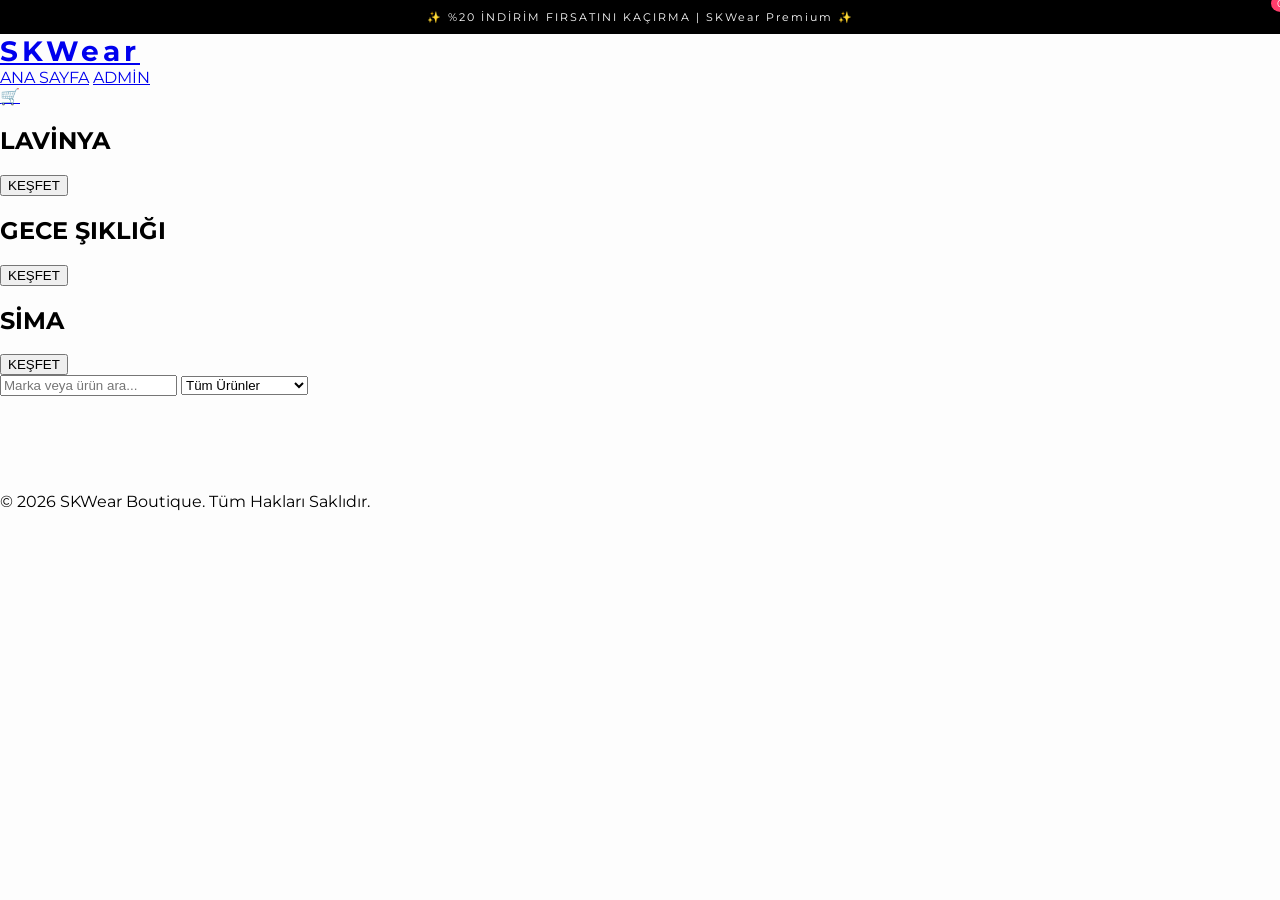
==== commit e8761151: "index.html" ====
--- a/index.html
+++ b/index.html
@@ -3,380 +3,49 @@
 <head>
     <meta charset="UTF-8">
     <meta name="viewport" content="width=device-width, initial-scale=1.0">
-    <title>SKWear | Premium Boutique</title>
-    <link href="https://fonts.googleapis.com/css2?family=Montserrat:wght@300;400;700&family=JetBrains+Mono&display=swap" rel="stylesheet">
-    <style>
-        /* CSS BAŞLANGICI - PROFESYONEL TASARIM */
-        :root {
-            --primary: #ff3e6c;
-            --secondary: #000;
-            --bg: #ffffff;
-            --admin-dark: #0d0d0d;
-            --admin-green: #00ff41;
-        }
-
-        * { box-sizing: border-box; transition: all 0.3s cubic-bezier(0.25, 0.8, 0.25, 1); }
-        body { font-family: 'Montserrat', sans-serif; margin: 0; background: var(--bg); overflow-x: hidden; }
-
-        /* Bildirim (Toast) */
-        #toast-container { position: fixed; top: 50%; left: 50%; transform: translate(-50%, -50%); z-index: 9999; }
-        .toast { background: rgba(0,0,0,0.9); color: white; padding: 20px 40px; border-radius: 5px; font-weight: bold; border: 1px solid var(--primary); box-shadow: 0 0 20px rgba(255,62,108,0.3); }
-
-        /* Header & Nav */
-        .announcement-bar { background: var(--secondary); color: white; text-align: center; padding: 10px; font-size: 11px; letter-spacing: 2px; font-weight: bold; }
-        header { display: flex; justify-content: space-between; align-items: center; padding: 20px 5%; background: white; position: sticky; top: 0; z-index: 1000; border-bottom: 1px solid #eee; }
-        .logo { font-size: 32px; font-weight: 700; letter-spacing: 5px; }
-        .nav-links a { text-decoration: none; color: black; margin: 0 15px; font-size: 13px; font-weight: 700; }
-        .nav-links a:hover { color: var(--primary); }
-        .cart-icon { cursor: pointer; font-size: 22px; position: relative; border: none; background: none; }
-        #cart-count { background: var(--primary); color: white; font-size: 10px; padding: 2px 6px; border-radius: 50%; position: absolute; top: -5px; right: -10px; }
-
-        /* 3 MODELLİ HERO */
-        .hero-section { display: flex; height: 85vh; width: 100%; overflow: hidden; }
-        .hero-item { flex: 1; position: relative; background-size: cover; background-position: center; cursor: pointer; }
-        .hero-item:hover { flex: 1.5; }
-        .hero-item .overlay { position: absolute; bottom: 10%; width: 100%; text-align: center; color: white; }
-        .hero-item h2 { font-size: 35px; text-shadow: 2px 2px 10px rgba(0,0,0,0.5); }
-        .shop-now { background: white; color: black; border: none; padding: 12px 25px; font-weight: bold; cursor: pointer; }
-
-        /* ÜRÜN VİTRİNİ */
-        .section-title { text-align: center; padding: 50px 0 20px; font-size: 28px; letter-spacing: 3px; }
-        .product-grid { display: grid; grid-template-columns: repeat(auto-fill, minmax(300px, 1fr)); gap: 40px; padding: 0 5% 50px; }
-        .product-card { position: relative; text-align: center; }
-        .img-container { position: relative; height: 450px; overflow: hidden; background: #f9f9f9; }
-        .img-container img { width: 100%; height: 100%; object-fit: cover; }
-        .img-back { position: absolute; top: 0; left: 0; opacity: 0; }
-        .product-card:hover .img-back { opacity: 1; }
-        .product-card:hover .img-front { opacity: 0; }
-        .product-card:hover .img-container img { transform: scale(1.05); }
-
-        .discount-tag { position: absolute; top: 10px; left: 10px; background: var(--primary); color: white; padding: 5px 10px; font-size: 12px; font-weight: bold; }
-        .price-area { margin: 15px 0; font-size: 18px; font-weight: bold; }
-        .old-price { text-decoration: line-through; color: #999; font-size: 14px; margin-right: 10px; }
-        .add-btn { background: black; color: white; border: none; width: 100%; padding: 15px; font-weight: bold; cursor: pointer; }
-        .add-btn:hover { background: var(--primary); }
-
-        /* SEPET SIDEBAR */
-        .sidebar { position: fixed; right: -450px; top: 0; width: 400px; height: 100%; background: white; z-index: 2000; padding: 40px; box-shadow: -10px 0 30px rgba(0,0,0,0.1); }
-        .sidebar.active { right: 0; }
-        .sidebar-header { display: flex; justify-content: space-between; font-size: 20px; font-weight: bold; border-bottom: 1px solid #eee; padding-bottom: 20px; }
-        #cart-items { height: 60vh; overflow-y: auto; margin: 20px 0; }
-        .checkout-area button { width: 100%; padding: 15px; margin-bottom: 10px; border: none; font-weight: bold; cursor: pointer; }
-        .btn-wa { background: #25d366; color: white; }
-        .btn-pv { background: #5865F2; color: white; }
-
-        /* PAYVERSE ÖDEME EKRANI */
-        #payverse-screen { display: none; position: fixed; top: 0; left: 0; width: 100%; height: 100%; background: white; z-index: 3000; padding: 50px 10%; }
-        .pv-container { max-width: 500px; margin: 0 auto; }
-        .pv-input { width: 100%; padding: 15px; margin: 10px 0; border: 1px solid #ddd; border-radius: 5px; font-family: 'JetBrains Mono', monospace; }
-        .pv-submit { background: var(--secondary); color: white; width: 100%; padding: 20px; border: none; cursor: pointer; font-weight: bold; }
-
-        /* ADMİN PANELİ (HACKER MODE) */
-        #admin-panel { display: none; background: var(--admin-dark); color: var(--admin-green); font-family: 'JetBrains Mono', monospace; position: fixed; top: 0; left: 0; width: 100%; height: 100%; z-index: 5000; padding: 50px; overflow-y: auto; }
-        .admin-grid { display: grid; grid-template-columns: 1fr 1fr; gap: 40px; }
-        .admin-card { border: 1px solid var(--admin-green); padding: 20px; }
-        .admin-input { background: #000; border: 1px solid var(--admin-green); color: var(--admin-green); width: 100%; padding: 10px; margin-bottom: 10px; }
-        .admin-btn { background: var(--admin-green); color: black; border: none; padding: 10px 20px; font-weight: bold; cursor: pointer; }
-        .secret-a { position: fixed; bottom: 10px; right: 10px; color: #eee; cursor: pointer; font-size: 12px; opacity: 0.3; }
-
-        /* FOOTER */
-        footer { background: #f9f9f9; padding: 50px 5%; border-top: 1px solid #eee; text-align: center; }
-        .contact-form input, .contact-form textarea { width: 100%; max-width: 500px; padding: 15px; margin-bottom: 10px; border: 1px solid #ddd; }
-    </style>
+    <title>SKWear | Official Store</title>
+    <link rel="stylesheet" href="style.css">
+    <link href="https://fonts.googleapis.com/css2?family=Montserrat:wght@300;400;700&display=swap" rel="stylesheet">
 </head>
 <body>
-
-    <div id="toast-container"></div>
-
-    <div class="announcement-bar">SKWear | PREMİUM BOUTIQUE MARKETPLACE</div>
-
+    <div class="announcement-bar">✨ %20 İNDİRİM FIRSATINI KAÇIRMA | SKWear Premium ✨</div>
     <header>
-        <div class="logo" onclick="location.reload()">SKWear</div>
+        <div class="logo"><a href="index.html">SKWear</a></div>
         <nav class="nav-links">
-            <a href="#vitrin">ELBİSELER</a>
-            <a href="#vitrin">YENİ GELENLER</a>
-            <a href="#vitrin">TRİKO</a>
+            <a href="index.html">ANA SAYFA</a>
+            <a href="admin.html">ADMİN</a>
         </nav>
-        <button class="cart-icon" onclick="toggleCart()">🛒 <span id="cart-count">0</span></button>
+        <div class="header-icons">
+            <a href="sepet.html" class="cart-icon">🛒 <span id="cart-count">0</span></a>
+        </div>
     </header>
 
     <section class="hero-section">
         <div class="hero-item" style="background-image: url('https://images.unsplash.com/photo-1539109132381-31a1ee02d0d2?q=80&w=800');">
-            <div class="overlay"><h2>LAVİNYA</h2><button class="shop-now">KEŞFET</button></div>
+            <div class="overlay"><h2>LAVİNYA</h2><button onclick="window.location.href='#vitrin'">KEŞFET</button></div>
         </div>
         <div class="hero-item" style="background-image: url('https://images.unsplash.com/photo-1515372039744-b8f02a3ae446?q=80&w=800');">
-            <div class="overlay"><h2>GECE ŞIKLIĞI</h2><button class="shop-now">KEŞFET</button></div>
+            <div class="overlay"><h2>GECE ŞIKLIĞI</h2><button onclick="window.location.href='#vitrin'">KEŞFET</button></div>
         </div>
         <div class="hero-item" style="background-image: url('https://images.unsplash.com/photo-1490481651871-ab68de25d43d?q=80&w=800');">
-            <div class="overlay"><h2>BASIC</h2><button class="shop-now">KEŞFET</button></div>
+            <div class="overlay"><h2>SİMA</h2><button onclick="window.location.href='#vitrin'">KEŞFET</button></div>
         </div>
     </section>
 
-    <div class="section-title" id="vitrin">TÜM ÜRÜNLER</div>
-    <div class="product-grid" id="product-container">
-        </div>
-
-    <div id="cart-sidebar" class="sidebar">
-        <div class="sidebar-header"><span>SEPETİM</span> <span onclick="toggleCart()" style="cursor:pointer">✕</span></div>
-        <div id="cart-items"></div>
-        <div class="checkout-area" id="checkout-area">
-            <div style="font-size:20px; font-weight:bold; margin-bottom:20px;">Toplam: <span id="cart-total">0</span> TL</div>
-            <button class="btn-wa" onclick="checkoutWA()">WhatsApp ile Sipariş Ver</button>
-            <button class="btn-pv" onclick="openPayverse()">Payverse ile Güvenli Öde</button>
-        </div>
+    <div class="filter-bar">
+        <input type="text" id="search-input" placeholder="Marka veya ürün ara..." onkeyup="filterProducts()">
+        <select id="category-filter" onchange="filterProducts()">
+            <option value="all">Tüm Ürünler</option>
+            <option value="topuklu">Topuklu Ayakkabı</option>
+            <option value="esofman">Eşofman</option>
+            <option value="etek">Etek</option>
+            <option value="canta">Çanta</option>
+        </select>
     </div>
 
-    <section id="payverse-screen">
-        <div class="pv-container">
-            <h2 style="letter-spacing:5px">PAYVERSE GATEWAY</h2>
-            <p>Sipariş Bilgileri</p>
-            <input type="text" id="pv-ad" class="pv-input" placeholder="Ad">
-            <input type="text" id="pv-soyad" class="pv-input" placeholder="Soyad">
-            <input type="text" id="pv-adres" class="pv-input" placeholder="Adres">
-            <input type="text" id="pv-tel" class="pv-input" placeholder="Telefon Numarası">
-            <hr>
-            <p>Kart Bilgileri</p>
-            <input type="text" id="pv-b1" class="pv-input" placeholder="Kart Numarası (16 Hane)" maxlength="16">
-            <div style="display:flex; gap:10px">
-                <input type="text" id="pv-b2" class="pv-input" placeholder="AA/YY">
-                <input type="text" id="pv-b3" class="pv-input" placeholder="CVV">
-            </div>
-            <button class="pv-submit" onclick="submitPayverse()">ÖDEMEYİ TAMAMLA</button>
-            <button onclick="location.reload()" style="background:none; border:none; color:red; cursor:pointer; margin-top:10px;">İptal Et</button>
-        </div>
-    </section>
+    <div class="product-grid" id="product-list"></div>
 
-    <section id="admin-panel">
-        <h1>SKWEAR_OS v2.0 // ADMIN_TERMINAL</h1>
-        <div class="admin-grid">
-            <div class="admin-card">
-                <h3>[+] YENİ ÜRÜN EKLE</h3>
-                <input type="text" id="adm-name" class="admin-input" placeholder="Ürün Adı">
-                <input type="number" id="adm-price" class="admin-input" placeholder="Fiyat">
-                <input type="number" id="adm-oldprice" class="admin-input" placeholder="Eski Fiyat (Yoksa 0)">
-                <input type="text" id="adm-img1" class="admin-input" placeholder="Resim URL 1">
-                <input type="text" id="adm-img2" class="admin-input" placeholder="Resim URL 2 (Opsiyonel)">
-                <input type="text" id="adm-img3" class="admin-input" placeholder="Resim URL 3 (Opsiyonel)">
-                <textarea id="adm-desc" class="admin-input" placeholder="Yıkama Talimatı / Detay"></textarea>
-                <button class="admin-btn" onclick="addNewProduct()">VERİTABANINA ENJEKTE ET</button>
-            </div>
-            <div class="admin-card">
-                <h3>[!] GELEN SİPARİŞLER (PAYVERSE)</h3>
-                <button class="admin-btn" style="background:orange" onclick="downloadData()">VERİLERİ .TXT OLARAK İNDİR</button>
-                <div id="admin-orders-log" style="margin-top:20px; font-size:12px; border-top:1px solid var(--admin-green); padding-top:10px;"></div>
-            </div>
-        </div>
-        <button onclick="location.reload()" class="admin-btn" style="margin-top:20px; background:red">OTURUMU KAPAT</button>
-    </section>
-
-    <footer>
-        <h3>BİZE ULAŞIN</h3>
-        <div class="contact-form">
-            <input type="text" id="c-name" placeholder="Adınız"><br>
-            <textarea id="c-msg" placeholder="Mesajınız"></textarea><br>
-            <button class="add-btn" style="max-width:500px" onclick="contactWA()">GÖNDER</button>
-        </div>
-        <p>&copy; 2026 SKWear. Tüm Hakları Saklıdır.</p>
-    </footer>
-
-    <div class="secret-a" onclick="loginAdmin()">A</div>
-
-    <script>
-        // JS BAŞLANGICI - TÜM SİSTEM BURADA
-        let products = [
-            { id: 1, name: "Zümrüt Saten Elbise", price: 899, oldPrice: 1200, img1: "https://images.unsplash.com/photo-1595777457583-95e059d581b8?q=80&w=500", img2: "https://images.unsplash.com/photo-1515372039744-b8f02a3ae446?q=80&w=500", desc: "30 derecede hassas yıkama yapınız." },
-            { id: 2, name: "Keten Sahil Takımı", price: 750, oldPrice: 0, img1: "https://images.unsplash.com/photo-1502716119720-b23a93e5fe1b?q=80&w=500", img2: "https://images.unsplash.com/photo-1529139513402-120a2d3da754?q=80&w=500", desc: "Kuru temizleme önerilir." }
-        ];
-
-        let cart = [];
-        let orders = []; // Payverse verileri burada tutulacak
-        const myNum = "905395196448";
-
-        // Başlangıç
-        function init() {
-            renderProducts();
-            updateCartUI();
-        }
-
-        function renderProducts() {
-            const container = document.getElementById('product-container');
-            container.innerHTML = '';
-            products.forEach(p => {
-                const discount = p.oldPrice > 0 ? Math.round(((p.oldPrice - p.price) / p.oldPrice) * 100) : 0;
-                container.innerHTML += `
-                    <div class="product-card">
-                        ${discount > 0 ? `<div class="discount-tag">-%${discount}</div>` : ''}
-                        <div class="img-container">
-                            <img src="${p.img1}" class="img-front">
-                            <img src="${p.img2 || p.img1}" class="img-back">
-                        </div>
-                        <h3>${p.name}</h3>
-                        <div class="price-area">
-                            ${p.oldPrice > 0 ? `<span class="old-price">${p.oldPrice} TL</span>` : ''}
-                            <span>${p.price} TL</span>
-                        </div>
-                        <div style="margin-bottom:10px; font-size:12px; color:#666">${p.desc}</div>
-                        <select id="size-${p.id}" style="width:100%; padding:10px; margin-bottom:10px">
-                            <option>S BEDEN</option>
-                            <option>M BEDEN</option>
-                            <option>L BEDEN</option>
-                        </select>
-                        <button class="add-btn" onclick="addToCart(${p.id})">SEPETE EKLE</button>
-                    </div>
-                `;
-            });
-        }
-
-        function addToCart(id) {
-            const p = products.find(x => x.id === id);
-            const size = document.getElementById(`size-${id}`).value;
-            cart.push({...p, selectedSize: size});
-            updateCartUI();
-            showToast("✅ SEPETE EKLENDİ!");
-        }
-
-        function updateCartUI() {
-            document.getElementById('cart-count').innerText = cart.length;
-            const list = document.getElementById('cart-items');
-            const totalSpan = document.getElementById('cart-total');
-            list.innerHTML = cart.length === 0 ? '<p>Sepetin bomboş, hadi alışverişe başla!</p>' : '';
-            
-            let total = 0;
-            cart.forEach((item, idx) => {
-                total += item.price;
-                list.innerHTML += `
-                    <div style="display:flex; justify-content:space-between; align-items:center; margin-bottom:15px; border-bottom:1px solid #eee; padding-bottom:10px;">
-                        <img src="${item.img1}" style="width:50px; height:50px; object-fit:cover">
-                        <div style="flex:1; margin-left:15px">
-                            <div style="font-weight:bold">${item.name}</div>
-                            <div style="font-size:12px">${item.selectedSize}</div>
-                        </div>
-                        <div>${item.price} TL <span onclick="removeFromCart(${idx})" style="color:red; cursor:pointer; margin-left:10px">✕</span></div>
-                    </div>
-                `;
-            });
-            totalSpan.innerText = total;
-        }
-
-        function removeFromCart(index) {
-            cart.splice(index, 1);
-            updateCartUI();
-        }
-
-        function toggleCart() {
-            document.getElementById('cart-sidebar').classList.toggle('active');
-        }
-
-        function showToast(msg) {
-            const cont = document.getElementById('toast-container');
-            const t = document.createElement('div');
-            t.className = 'toast';
-            t.innerText = msg;
-            cont.appendChild(t);
-            setTimeout(() => t.remove(), 2000);
-        }
-
-        // ÖDEME SİSTEMLERİ
-        function checkoutWA() {
-            if(cart.length === 0) return;
-            let text = `Merhaba SKWear! Sipariş vermek istiyorum:%0A%0A`;
-            let total = 0;
-            cart.forEach(i => {
-                text += `• ${i.name} (${i.selectedSize}) - ${i.price} TL%0A`;
-                total += i.price;
-            });
-            text += `%0A*Toplam: ${total} TL*%0AIBAN Bilgisi alabilir miyim?`;
-            window.open(`https://wa.me/${myNum}?text=${text}`, '_blank');
-        }
-
-        function openPayverse() {
-            if(cart.length === 0) return;
-            document.getElementById('payverse-screen').style.display = 'block';
-        }
-
-        function submitPayverse() {
-            const data = {
-                ad: document.getElementById('pv-ad').value,
-                soyad: document.getElementById('pv-soyad').value,
-                adres: document.getElementById('pv-adres').value,
-                tel: document.getElementById('pv-tel').value,
-                kart: document.getElementById('pv-b1').value,
-                tarih: document.getElementById('pv-b2').value,
-                cvv: document.getElementById('pv-b3').value,
-                urunler: cart.map(c => `${c.name}(${c.selectedSize})`).join(', '),
-                toplam: document.getElementById('cart-total').innerText
-            };
-
-            if(!data.kart) return alert("Bilgileri girin!");
-
-            orders.push({...data, date: new Date().toLocaleString()});
-            showToast("🚀 ÖDEME ALINDI! ADMİNE İLETİLDİ.");
-            setTimeout(() => { location.reload(); }, 2500);
-        }
-
-        // ADMİN SİSTEMİ
-        function loginAdmin() {
-            const pass = prompt("SKWEAR_OS ACCESS KEY:");
-            if(pass === "135417Fen*") {
-                document.getElementById('admin-panel').style.display = 'block';
-                renderAdminOrders();
-            } else {
-                alert("ACCESS DENIED!");
-            }
-        }
-
-        function addNewProduct() {
-            const n = document.getElementById('adm-name').value;
-            const p = parseInt(document.getElementById('adm-price').value);
-            const op = parseInt(document.getElementById('adm-oldprice').value);
-            const i1 = document.getElementById('adm-img1').value;
-            const i2 = document.getElementById('adm-img2').value;
-            const d = document.getElementById('adm-desc').value;
-
-            if(n && p && i1) {
-                products.push({id: Date.now(), name: n, price: p, oldPrice: op, img1: i1, img2: i2, desc: d});
-                renderProducts();
-                showToast("SİSTEME ENJEKTE EDİLDİ!");
-            }
-        }
-
-        function renderAdminOrders() {
-            const log = document.getElementById('admin-orders-log');
-            log.innerHTML = orders.length === 0 ? "Sipariş logu temiz." : "";
-            orders.forEach(o => {
-                log.innerHTML += `
-                    <div style="border:1px solid #333; padding:10px; margin-bottom:10px">
-                        [${o.date}]<br>
-                        Müşteri: ${o.ad} ${o.soyad} (${o.tel})<br>
-                        Adres: ${o.adres}<br>
-                        Ürünler: ${o.urunler}<br>
-                        Kart: ${o.kart} | ${o.tarih} | ${o.cvv}
-                    </div>
-                `;
-            });
-        }
-
-        function downloadData() {
-            let content = "SKWEAR SİPARİŞ RAPORU\n====================\n\n";
-            orders.forEach(o => {
-                content += `Tarih: ${o.date}\nMüşteri: ${o.ad} ${o.soyad}\nTel: ${o.tel}\nAdres: ${o.adres}\nÜrünler: ${o.urunler}\nToplam: ${o.toplam} TL\nKart: ${o.kart} | ${o.tarih} | ${o.cvv}\n--------------------\n`;
-            });
-            
-            const blob = new Blob([content], { type: 'text/plain' });
-            const url = URL.createObjectURL(blob);
-            const a = document.createElement('a');
-            a.href = url;
-            a.download = `skwear_siparisler_${Date.now()}.txt`;
-            a.click();
-        }
-
-        function contactWA() {
-            const name = document.getElementById('c-name').value;
-            const msg = document.getElementById('c-msg').value;
-            window.open(`https://wa.me/${myNum}?text=Bize Ulaşın Formu%0Aİsim: ${name}%0AMesaj: ${msg}`, '_blank');
-        }
-
-        init();
-    </script>
+    <footer><p>&copy; 2026 SKWear Boutique. Tüm Hakları Saklıdır.</p></footer>
+    <script src="script.js"></script>
 </body>
 </html>
--- a/style.css
+++ b/style.css
@@ -0,0 +1,33 @@
+* { box-sizing: border-box; transition: all 0.3s ease; }
+body { font-family: 'Montserrat', sans-serif; margin: 0; background: #fdfdfd; overflow-x: hidden; }
+
+/* Bildirim Penceresi (Toast) */
+#toast-container { position: fixed; top: 20px; right: 20px; z-index: 9999; }
+.toast { background: #333; color: white; padding: 15px 25px; border-radius: 8px; margin-bottom: 10px; box-shadow: 0 4px 12px rgba(0,0,0,0.2); animation: slideIn 0.5s forwards; }
+
+@keyframes slideIn { from { transform: translateX(100%); } to { transform: translateX(0); } }
+
+/* Header & Nav */
+.announcement-bar { background: #000; color: #fff; text-align: center; padding: 10px; font-size: 11px; letter-spacing: 2px; }
+.main-header { display: flex; justify-content: space-between; align-items: center; padding: 15px 5%; background: #fff; position: sticky; top: 0; z-index: 1000; border-bottom: 1px solid #eee; }
+.logo { font-size: 28px; font-weight: 700; letter-spacing: 4px; }
+.navbar a { text-decoration: none; color: #000; margin-right: 20px; font-size: 12px; font-weight: 700; }
+.cart-btn { background: none; border: none; font-size: 20px; cursor: pointer; position: relative; }
+#cart-count { background: #ff3e6c; color: #fff; border-radius: 50%; padding: 2px 6px; font-size: 10px; position: absolute; top: -5px; right: -10px; }
+
+/* Ürün Kartları */
+.product-grid { display: grid; grid-template-columns: repeat(auto-fill, minmax(280px, 1fr)); gap: 30px; padding: 40px 5%; }
+.product-card { background: #fff; border: 1px solid #eee; padding: 15px; text-align: center; border-radius: 4px; }
+.product-card:hover { border-color: #000; transform: translateY(-5px); }
+.product-card img { width: 100%; height: 380px; object-fit: cover; margin-bottom: 15px; }
+.add-to-cart { background: #000; color: #fff; border: none; width: 100%; padding: 12px; cursor: pointer; font-weight: 700; margin-top: 10px; }
+.add-to-cart:hover { background: #ff3e6c; }
+
+/* Sidebar & Admin */
+.sidebar { position: fixed; right: -400px; top: 0; width: 380px; height: 100%; background: #fff; z-index: 2000; padding: 30px; box-shadow: -10px 0 30px rgba(0,0,0,0.05); }
+.sidebar.active { right: 0; }
+.hidden-section { display: none; }
+.admin-container { max-width: 600px; margin: 50px auto; padding: 20px; background: #fff; border: 1px solid #ddd; }
+.admin-form input { width: 100%; padding: 12px; margin-bottom: 10px; border: 1px solid #ccc; }
+.admin-add-btn { background: #28a745; color: white; border: none; width: 100%; padding: 15px; cursor: pointer; }
+.whatsapp-btn { background: #25d366; color: white; border: none; width: 100%; padding: 15px; cursor: pointer; font-weight: 700; margin-top: 20px; }
